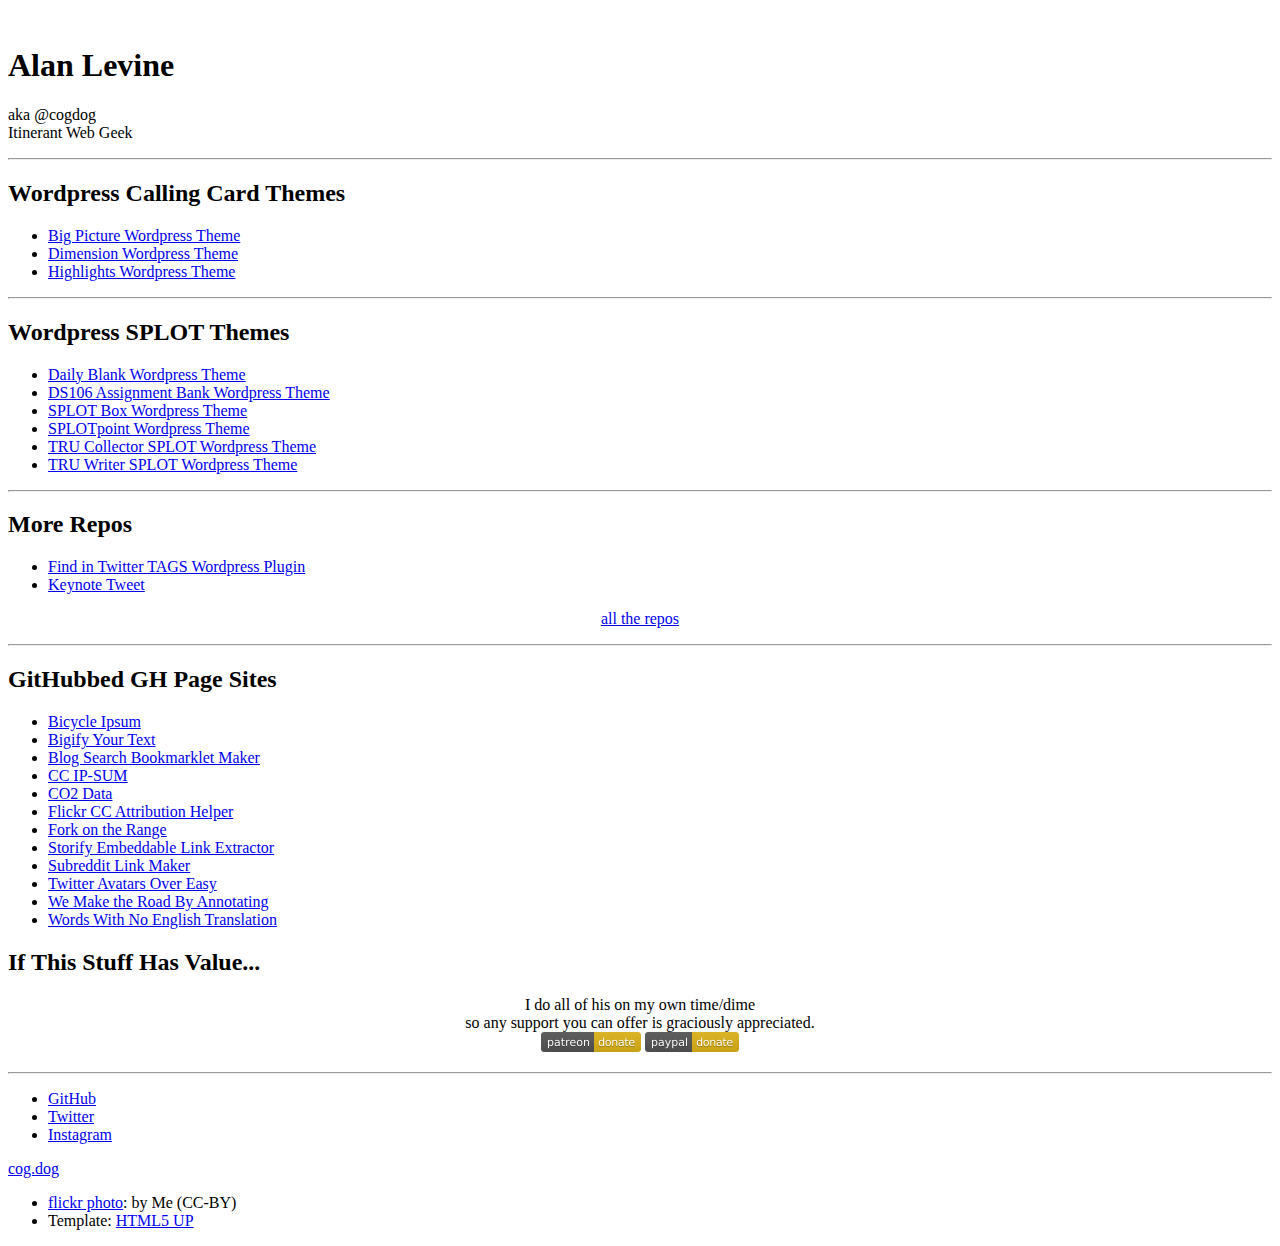
==== index.html @ 41f5980c "New Sections" ====
<!DOCTYPE HTML>
<!--
	Identity by HTML5 UP
	html5up.net | @ajlkn
	Free for personal and commercial use under the CCA 3.0 license (html5up.net/license)
-->
<html>
	<head>
		<title>Alan Levine @aka cogdog</title>
		<meta charset="utf-8" />
		<meta name="viewport" content="width=device-width, initial-scale=1" />
		<!--[if lte IE 8]><script src="assets/js/html5shiv.js"></script><![endif]-->
		<link rel="stylesheet" href="assets/css/main.css" />
		<!--[if lte IE 9]><link rel="stylesheet" href="assets/css/ie9.css" /><![endif]-->
		<!--[if lte IE 8]><link rel="stylesheet" href="assets/css/ie8.css" /><![endif]-->
		<noscript><link rel="stylesheet" href="assets/css/noscript.css" /></noscript>
	</head>
	<body class="is-loading">

		<!-- Wrapper -->
			<div id="wrapper">

				<!-- Main -->
					<section id="main">
						<header>
							<span class="avatar"><img src="images/avatar.jpg" alt="" /></span>
							<h1>Alan Levine</h1>
							<p>aka @cogdog<br />Itinerant Web Geek</p>
						</header>
						
						<article>
						<hr />
						<h2 id="wpcards">Wordpress Calling Card Themes</h2>
						
						<ul style="text-align:left">
							<li><a href="https://github.com/cogdog/wp-bigpicture">Big Picture Wordpress Theme</a></li>						
							<li><a href="https://github.com/cogdog/wp-dimension">Dimension Wordpress Theme</a></li>
							
							<li><a href="https://github.com/cogdog/wp-highlights">Highlights Wordpress Theme</a></li>
						</ul>
						
						<hr />					
							<h2 id="splots">Wordpress SPLOT Themes</h2>
						<ul style="text-align:left">
						

							<li><a href="https://github.com/cogdog/dailyblank">Daily Blank Wordpress Theme</a></li>
							<li><a href="https://github.com/cogdog/ds106bank">DS106 Assignment Bank Wordpress Theme</a></li>
		
							<li><a href="https://github.com/cogdog/splotbox">SPLOT Box Wordpress Theme</a></li>		
							<li><a href="https://github.com/cogdog/splotpoint">SPLOTpoint Wordpress Theme</a></li>
							<li><a href="https://github.com/cogdog/tru-collector">TRU Collector SPLOT Wordpress Theme</a></li>
							<li><a href="https://github.com/cogdog/truwriter">TRU Writer SPLOT Wordpress Theme</a></li>
							</ul>
												
						<hr />					
						
						
						
						<h2>More Repos</h2>
						<ul style="text-align:left">
						
							
							<li><a href="https://github.com/cogdog/find-in-tags">Find in Twitter TAGS Wordpress Plugin</a></li>		
							
							<li><a href="https://github.com/cogdog/Keynote-Tweet">Keynote Tweet</a></li>
							</ul>
						
						<p style="text-align:center"><a href="https://github.com/cogdog?tab=repositories">all the repos</a></p>
						
						<hr />
						
						<h2>GitHubbed GH Page Sites</h2>
						<ul style="text-align:left">
							<li><a href="https://cogdog.github.io/bicycle-ipsum/">Bicycle Ipsum</a></li>
							<li><a href="https://cogdog.github.io/bigify">Bigify Your Text</a></li>
							<li><a href="http://cogdog.github.io/blog-search-maker">Blog Search Bookmarklet Maker</a></li>
					<li><a href="http://cogdog.github.io/cc-ipsum">CC IP-SUM</a></li>			
							<li><a href="https://cogdog.github.io/co2/">CO2 Data</a></li>
							<li><a href="http://cogdog.github.io/flickr-cc-helper">Flickr CC Attribution Helper</a></li>
							<li><a href="https://cogdog.github.io/fork-on-the-range/">Fork on the Range</a></li>
							<li><a href="https://cogdog.github.io/storify-extractor/">Storify Embeddable Link Extractor</a></li>
							<li><a href="https://cogdog.github.io/subreddit-link-maker/">Subreddit Link Maker</a></li>
							<li><a href="https://cogdog.github.io/overeasy/">Twitter Avatars Over Easy</a></li>
							
							<li><a href="http://cogdog.github.io/horton-freire">We Make the Road By Annotating</a></li>
							<li><a href="https://cogdog.github.io/nowords/">Words With No English Translation</a></li>
						</ul>
						
						
							<h2>If This Stuff Has Value...</h2>
							
							<p style="text-align:center">I do all of his on my own time/dime<br />so any support you can offer is graciously appreciated.<br /><a href="https://patreon.com/cogdog"><img width="100" height="20" alt="badge-patreon" src="images/badge-patreon.png"></a> <a href="https://paypal.me/cogdog"><img width="94" height="20" alt="badge-paypal" src="images/badge-paypal.png"></a></p>
						
						<hr />
					
						
						</article>
						
						<footer>
							<ul class="icons">
								<li><a href="http://github.com/cogdog" class="fa-github">GitHub</a></li>
								<li><a href="http://twitter.com/cogdog" class="fa-twitter">Twitter</a></li>
								<li><a href="http://flickr.com/photos/cogdog" class="fa-flickr">Instagram</a></li>
								
							</ul>
							
							<p><a href="http://cog.dog/" target="_blank">cog.dog</a></p>
						</footer>
					</section>

				<!-- Footer -->
					<footer id="footer">
						<ul class="copyright">
							<li><a href="https://flickr.com/photos/cogdog/11348224355" target="_blank">flickr photo</a>: by Me (CC-BY) </li><li>Template: <a href="http://html5up.net">HTML5 UP</a></li>
						</ul>
					</footer>

			</div>

		<!-- Scripts -->
			<!--[if lte IE 8]><script src="assets/js/respond.min.js"></script><![endif]-->
			<script>
				if ('addEventListener' in window) {
					window.addEventListener('load', function() { document.body.className = document.body.className.replace(/\bis-loading\b/, ''); });
					document.body.className += (navigator.userAgent.match(/(MSIE|rv:11\.0)/) ? ' is-ie' : '');
				}
			</script>

	</body>
</html>
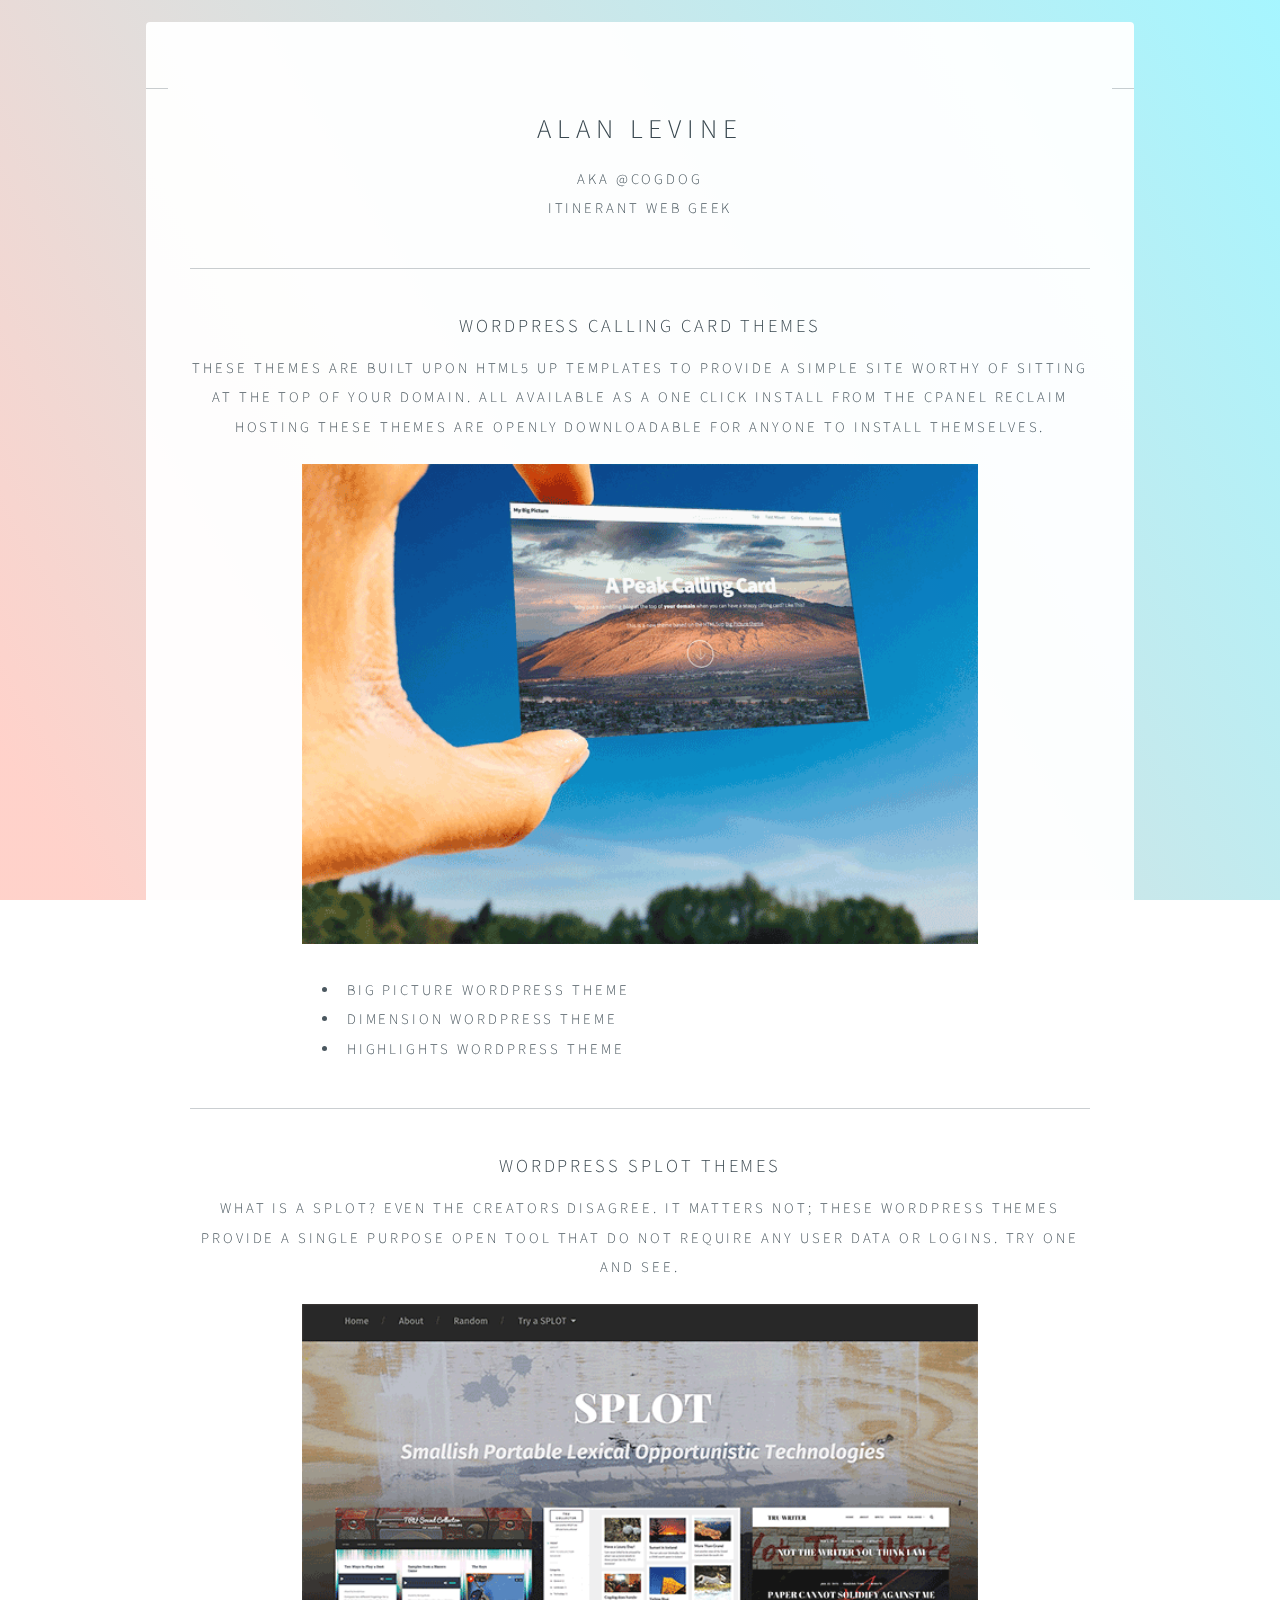
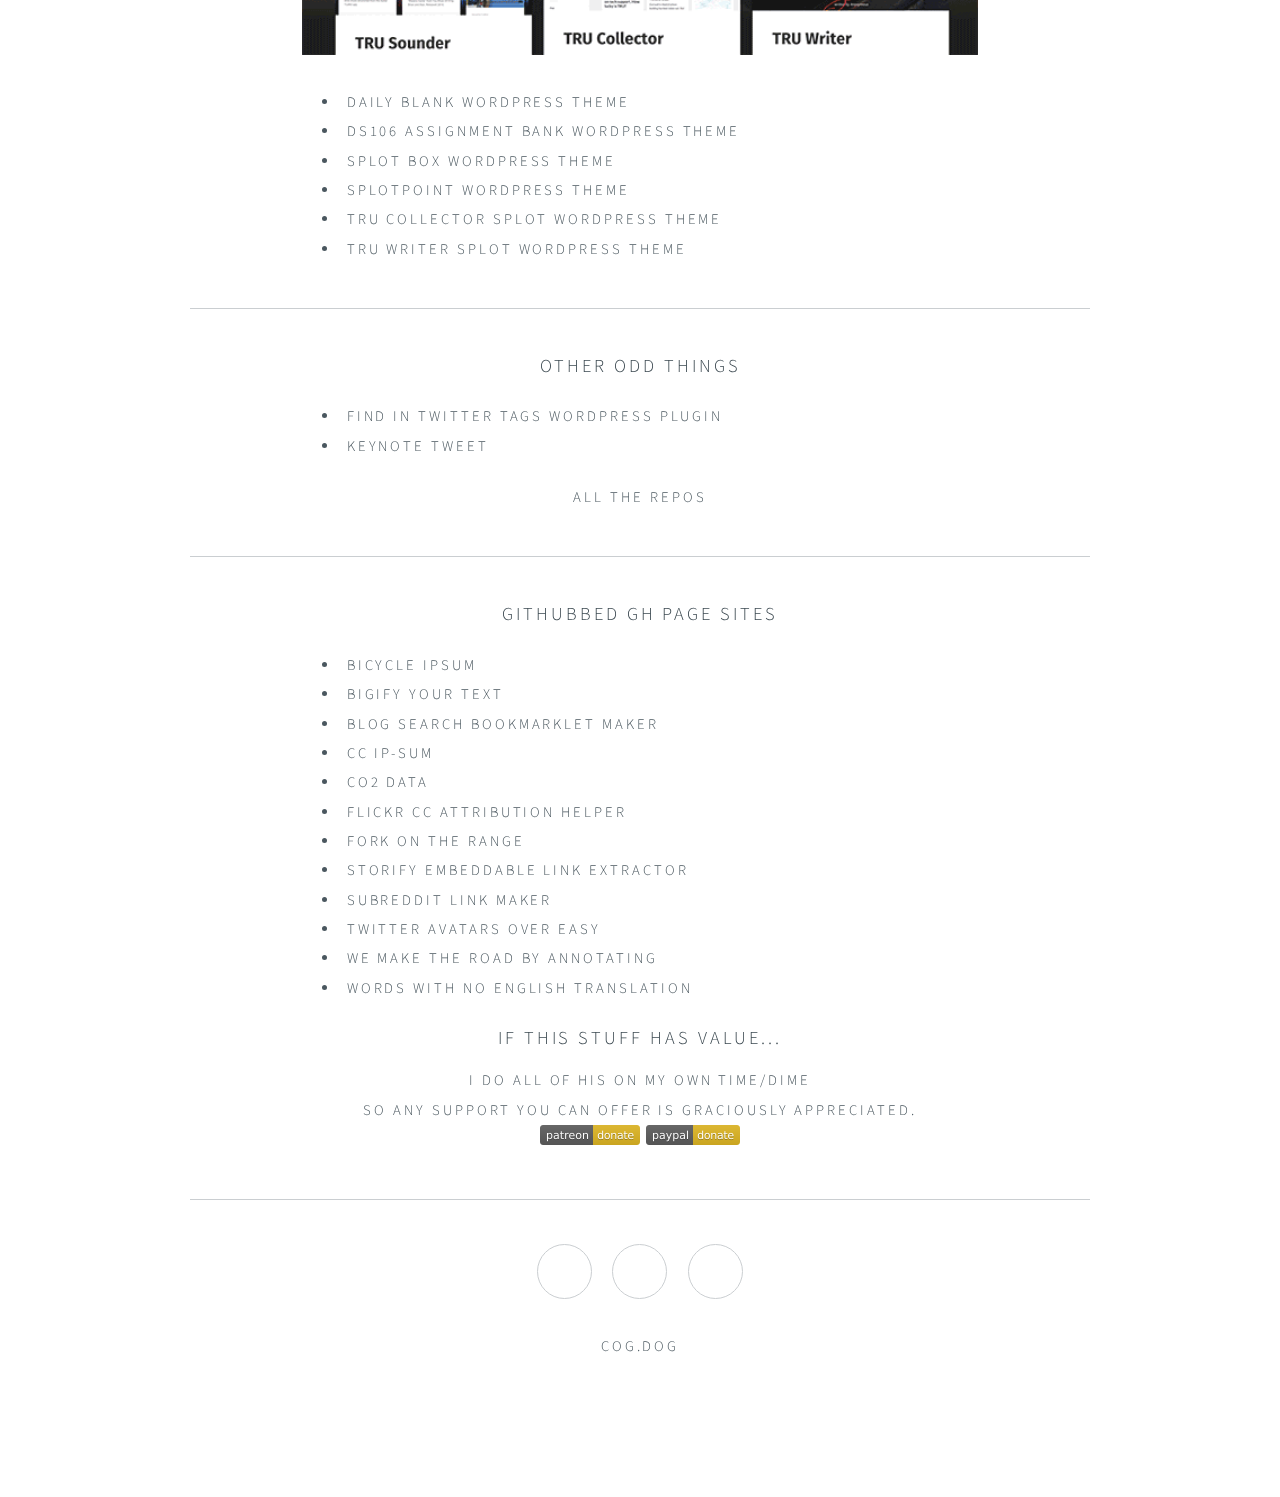
==== commit f64802ec: "With Groovy GIFs" ====
--- a/index.html
+++ b/index.html
@@ -31,8 +31,10 @@
 						<article>
 						<hr />
 						<h2 id="wpcards">Wordpress Calling Card Themes</h2>
+						<p>These themes are built upon HTML5 UP templates to provide a simple site worthy of sitting at the top of your domain. All available as a one click install from the cpanel <a href="http://reclaimhosting.com/">Reclaim Hosting</a> these themes are openly downloadable for anyone to install themselves.</p>
+						<img width="75%" alt="calling-cards" src="images/calling-cards.gif">
 						
-						<ul style="text-align:left">
+						<ul style="text-align:left; margin:1.5em 15%">
 							<li><a href="https://github.com/cogdog/wp-bigpicture">Big Picture Wordpress Theme</a></li>						
 							<li><a href="https://github.com/cogdog/wp-dimension">Dimension Wordpress Theme</a></li>
 							
@@ -41,7 +43,10 @@
 						
 						<hr />					
 							<h2 id="splots">Wordpress SPLOT Themes</h2>
-						<ul style="text-align:left">
+							<p>What is a SPLOT? <a href="http://cogdogblog.com/2017/12/splot-origin-story/">Even the creators disagree</a>.  It matters not; these WordPress themes provide a single purpose open tool that do not require any user data or logins. Try one and see.</p>
+							
+							<img width="75%" alt="splot-acronym" src="images/splot-acronym.gif">
+						<ul style="text-align:left; margin:1.5em 15%">
 						
 
 							<li><a href="https://github.com/cogdog/dailyblank">Daily Blank Wordpress Theme</a></li>
@@ -57,8 +62,8 @@
 						
 						
 						
-						<h2>More Repos</h2>
-						<ul style="text-align:left">
+						<h2>Other Odd Things</h2>
+						<ul style="text-align:left; margin:1.5em 15%">
 						
 							
 							<li><a href="https://github.com/cogdog/find-in-tags">Find in Twitter TAGS Wordpress Plugin</a></li>		
@@ -71,7 +76,7 @@
 						<hr />
 						
 						<h2>GitHubbed GH Page Sites</h2>
-						<ul style="text-align:left">
+						<ul style="text-align:left; margin:1.5em 15%">
 							<li><a href="https://cogdog.github.io/bicycle-ipsum/">Bicycle Ipsum</a></li>
 							<li><a href="https://cogdog.github.io/bigify">Bigify Your Text</a></li>
 							<li><a href="http://cogdog.github.io/blog-search-maker">Blog Search Bookmarklet Maker</a></li>
--- a/assets/css/main.css
+++ b/assets/css/main.css
@@ -0,0 +1,857 @@
+@charset "UTF-8";
+@import url(font-awesome.min.css);
+@import url("https://fonts.googleapis.com/css?family=Source+Sans+Pro:300");
+
+/*
+	Identity by HTML5 UP
+	html5up.net | @ajlkn
+	Free for personal and commercial use under the CCA 3.0 license (html5up.net/license)
+*/
+
+/* Reset */
+
+	html, body, div, span, applet, object, iframe, h1, h2, h3, h4, h5, h6, p, blockquote, pre, a, abbr, acronym, address, big, cite, code, del, dfn, em, img, ins, kbd, q, s, samp, small, strike, strong, sub, sup, tt, var, b, u, i, center, dl, dt, dd, ol, ul, li, fieldset, form, label, legend, table, caption, tbody, tfoot, thead, tr, th, td, article, aside, canvas, details, embed, figure, figcaption, footer, header, hgroup, menu, nav, output, ruby, section, summary, time, mark, audio, video {
+		margin: 0;
+		padding: 0;
+		border: 0;
+		font-size: 100%;
+		font: inherit;
+		vertical-align: baseline;
+	}
+
+	article, aside, details, figcaption, figure, footer, header, hgroup, menu, nav, section {
+		display: block;
+	}
+
+	body {
+		line-height: 1;
+	}
+
+	ol, ul {
+		list-style: none;
+	}
+
+	blockquote, q {
+		quotes: none;
+	}
+
+	blockquote:before, blockquote:after, q:before, q:after {
+		content: '';
+		content: none;
+	}
+
+	table {
+		border-collapse: collapse;
+		border-spacing: 0;
+	}
+
+	body {
+		-webkit-text-size-adjust: none;
+	}
+
+/* Box Model */
+
+	*, *:before, *:after {
+		-moz-box-sizing: border-box;
+		-webkit-box-sizing: border-box;
+		box-sizing: border-box;
+	}
+
+/* Basic */
+
+	@media screen and (max-width: 480px) {
+
+		html, body {
+			min-width: 320px;
+		}
+
+	}
+
+	body.is-loading *, body.is-loading *:before, body.is-loading *:after {
+		-moz-animation: none !important;
+		-webkit-animation: none !important;
+		-ms-animation: none !important;
+		animation: none !important;
+		-moz-transition: none !important;
+		-webkit-transition: none !important;
+		-ms-transition: none !important;
+		transition: none !important;
+	}
+
+	html {
+		height: 100%;
+	}
+
+	body {
+		height: 100%;
+		background-color: #ffffff;
+		background-image: url("images/overlay.png"), -moz-linear-gradient(60deg, rgba(255, 165, 150, 0.5) 5%, rgba(0, 228, 255, 0.35)), url("../../images/bg.jpg");
+		background-image: url("images/overlay.png"), -webkit-linear-gradient(60deg, rgba(255, 165, 150, 0.5) 5%, rgba(0, 228, 255, 0.35)), url("../../images/bg.jpg");
+		background-image: url("images/overlay.png"), -ms-linear-gradient(60deg, rgba(255, 165, 150, 0.5) 5%, rgba(0, 228, 255, 0.35)), url("../../images/bg.jpg");
+		background-image: url("images/overlay.png"), linear-gradient(60deg, rgba(255, 165, 150, 0.5) 5%, rgba(0, 228, 255, 0.35)), url("../../images/bg.jpg");
+		background-repeat: repeat,			no-repeat,			no-repeat;
+		background-size: 100px 100px, cover,				cover;
+		background-position: top left,		center center,		bottom center;
+		background-attachment: fixed,			fixed,				fixed;
+	}
+
+		body:after {
+			content: '';
+			display: block;
+			position: fixed;
+			top: 0;
+			left: 0;
+			width: 100%;
+			height: inherit;
+			opacity: 0;
+			z-index: 1;
+			background-color: #ffffff;
+			background-image: url("images/overlay.png"), -moz-linear-gradient(60deg, rgba(255, 165, 150, 0.5) 5%, rgba(0, 228, 255, 0.35));
+			background-image: url("images/overlay.png"), -webkit-linear-gradient(60deg, rgba(255, 165, 150, 0.5) 5%, rgba(0, 228, 255, 0.35));
+			background-image: url("images/overlay.png"), -ms-linear-gradient(60deg, rgba(255, 165, 150, 0.5) 5%, rgba(0, 228, 255, 0.35));
+			background-image: url("images/overlay.png"), linear-gradient(60deg, rgba(255, 165, 150, 0.5) 5%, rgba(0, 228, 255, 0.35));
+			background-repeat: repeat,			no-repeat;
+			background-size: 100px 100px, cover;
+			background-position: top left,		center center;
+			-moz-transition: opacity 1.75s ease-out;
+			-webkit-transition: opacity 1.75s ease-out;
+			-ms-transition: opacity 1.75s ease-out;
+			transition: opacity 1.75s ease-out;
+		}
+
+		body.is-loading:after {
+			opacity: 1;
+		}
+
+/* Type */
+
+	body, input, select, textarea {
+		color: #414f57;
+		font-family: "Source Sans Pro", Helvetica, sans-serif;
+		font-size: 14pt;
+		font-weight: 300;
+		line-height: 2;
+		letter-spacing: 0.2em;
+		text-transform: uppercase;
+	}
+
+		@media screen and (max-width: 1680px) {
+
+			body, input, select, textarea {
+				font-size: 11pt;
+			}
+
+		}
+
+		@media screen and (max-width: 480px) {
+
+			body, input, select, textarea {
+				font-size: 10pt;
+				line-height: 1.75;
+			}
+
+		}
+
+	a {
+		-moz-transition: color 0.2s ease, border-color 0.2s ease;
+		-webkit-transition: color 0.2s ease, border-color 0.2s ease;
+		-ms-transition: color 0.2s ease, border-color 0.2s ease;
+		transition: color 0.2s ease, border-color 0.2s ease;
+		color: inherit;
+		text-decoration: none;
+	}
+
+		a:before {
+			-moz-transition: color 0.2s ease, text-shadow 0.2s ease;
+			-webkit-transition: color 0.2s ease, text-shadow 0.2s ease;
+			-ms-transition: color 0.2s ease, text-shadow 0.2s ease;
+			transition: color 0.2s ease, text-shadow 0.2s ease;
+		}
+
+		a:hover {
+			color: #ff7496;
+		}
+
+	strong, b {
+		color: #313f47;
+	}
+
+	em, i {
+		font-style: italic;
+	}
+
+	p {
+		margin: 0 0 1.5em 0;
+	}
+
+	h1, h2, h3, h4, h5, h6 {
+		color: #313f47;
+		line-height: 1.5;
+		margin: 0 0 0.75em 0;
+	}
+
+		h1 a, h2 a, h3 a, h4 a, h5 a, h6 a {
+			color: inherit;
+			text-decoration: none;
+		}
+
+	h1 {
+		font-size: 1.85em;
+		letter-spacing: 0.22em;
+		margin: 0 0 0.525em 0;
+	}
+
+	h2 {
+		font-size: 1.25em;
+	}
+
+	h3 {
+		font-size: 1em;
+	}
+
+	h4 {
+		font-size: 1em;
+	}
+
+	h5 {
+		font-size: 1em;
+	}
+
+	h6 {
+		font-size: 1em;
+	}
+
+	@media screen and (max-width: 480px) {
+
+		h1 {
+			font-size: 1.65em;
+		}
+
+	}
+
+	sub {
+		font-size: 0.8em;
+		position: relative;
+		top: 0.5em;
+	}
+
+	sup {
+		font-size: 0.8em;
+		position: relative;
+		top: -0.5em;
+	}
+
+	hr {
+		border: 0;
+		border-bottom: solid 1px #c8cccf;
+		margin: 3em 0;
+	}
+
+/* Form */
+
+	form {
+		margin: 0 0 1.5em 0;
+	}
+
+		form > .field {
+			margin: 0 0 1.5em 0;
+		}
+
+			form > .field > :last-child {
+				margin-bottom: 0;
+			}
+
+	label {
+		color: #313f47;
+		display: block;
+		font-size: 0.9em;
+		margin: 0 0 0.75em 0;
+	}
+
+	input[type="text"],
+	input[type="password"],
+	input[type="email"],
+	input[type="tel"],
+	select,
+	textarea {
+		-moz-appearance: none;
+		-webkit-appearance: none;
+		-ms-appearance: none;
+		appearance: none;
+		border-radius: 4px;
+		border: solid 1px #c8cccf;
+		color: inherit;
+		display: block;
+		outline: 0;
+		padding: 0 1em;
+		text-decoration: none;
+		width: 100%;
+	}
+
+		input[type="text"]:invalid,
+		input[type="password"]:invalid,
+		input[type="email"]:invalid,
+		input[type="tel"]:invalid,
+		select:invalid,
+		textarea:invalid {
+			box-shadow: none;
+		}
+
+		input[type="text"]:focus,
+		input[type="password"]:focus,
+		input[type="email"]:focus,
+		input[type="tel"]:focus,
+		select:focus,
+		textarea:focus {
+			border-color: #ff7496;
+		}
+
+	.select-wrapper {
+		text-decoration: none;
+		display: block;
+		position: relative;
+	}
+
+		.select-wrapper:before {
+			content: "";
+			-moz-osx-font-smoothing: grayscale;
+			-webkit-font-smoothing: antialiased;
+			font-family: FontAwesome;
+			font-style: normal;
+			font-weight: normal;
+			text-transform: none !important;
+		}
+
+		.select-wrapper:before {
+			color: #c8cccf;
+			display: block;
+			height: 2.75em;
+			line-height: 2.75em;
+			pointer-events: none;
+			position: absolute;
+			right: 0;
+			text-align: center;
+			top: 0;
+			width: 2.75em;
+		}
+
+		.select-wrapper select::-ms-expand {
+			display: none;
+		}
+
+	input[type="text"],
+	input[type="password"],
+	input[type="email"],
+	select {
+		height: 2.75em;
+	}
+
+	textarea {
+		padding: 0.75em 1em;
+	}
+
+	input[type="checkbox"],
+	input[type="radio"] {
+		-moz-appearance: none;
+		-webkit-appearance: none;
+		-ms-appearance: none;
+		appearance: none;
+		display: block;
+		float: left;
+		margin-right: -2em;
+		opacity: 0;
+		width: 1em;
+		z-index: -1;
+	}
+
+		input[type="checkbox"] + label,
+		input[type="radio"] + label {
+			text-decoration: none;
+			color: #414f57;
+			cursor: pointer;
+			display: inline-block;
+			font-size: 1em;
+			font-weight: 300;
+			padding-left: 2.4em;
+			padding-right: 0.75em;
+			position: relative;
+		}
+
+			input[type="checkbox"] + label:before,
+			input[type="radio"] + label:before {
+				-moz-osx-font-smoothing: grayscale;
+				-webkit-font-smoothing: antialiased;
+				font-family: FontAwesome;
+				font-style: normal;
+				font-weight: normal;
+				text-transform: none !important;
+			}
+
+			input[type="checkbox"] + label:before,
+			input[type="radio"] + label:before {
+				border-radius: 4px;
+				border: solid 1px #c8cccf;
+				content: '';
+				display: inline-block;
+				height: 1.65em;
+				left: 0;
+				line-height: 1.58125em;
+				position: absolute;
+				text-align: center;
+				top: 0.15em;
+				width: 1.65em;
+			}
+
+		input[type="checkbox"]:checked + label:before,
+		input[type="radio"]:checked + label:before {
+			color: #ff7496;
+			content: '\f00c';
+		}
+
+		input[type="checkbox"]:focus + label:before,
+		input[type="radio"]:focus + label:before {
+			border-color: #ff7496;
+		}
+
+	input[type="checkbox"] + label:before {
+		border-radius: 4px;
+	}
+
+	input[type="radio"] + label:before {
+		border-radius: 100%;
+	}
+
+	::-webkit-input-placeholder {
+		color: #616f77 !important;
+		opacity: 1.0;
+	}
+
+	:-moz-placeholder {
+		color: #616f77 !important;
+		opacity: 1.0;
+	}
+
+	::-moz-placeholder {
+		color: #616f77 !important;
+		opacity: 1.0;
+	}
+
+	:-ms-input-placeholder {
+		color: #616f77 !important;
+		opacity: 1.0;
+	}
+
+	.formerize-placeholder {
+		color: #616f77 !important;
+		opacity: 1.0;
+	}
+
+/* Icon */
+
+	.icon {
+		text-decoration: none;
+		position: relative;
+		border-bottom: none;
+	}
+
+		.icon:before {
+			-moz-osx-font-smoothing: grayscale;
+			-webkit-font-smoothing: antialiased;
+			font-family: FontAwesome;
+			font-style: normal;
+			font-weight: normal;
+			text-transform: none !important;
+		}
+
+		.icon > .label {
+			display: none;
+		}
+
+/* List */
+
+	ol {
+		list-style: decimal;
+		margin: 0 0 1.5em 0;
+		padding-left: 1.25em;
+	}
+
+		ol li {
+			padding-left: 0.25em;
+		}
+
+	ul {
+		list-style: disc;
+		margin: 0 0 1.5em 0;
+		padding-left: 1em;
+	}
+
+		ul li {
+			padding-left: 0.5em;
+		}
+
+		ul.alt {
+			list-style: none;
+			padding-left: 0;
+		}
+
+			ul.alt li {
+				border-top: solid 1px #c8cccf;
+				padding: 0.5em 0;
+			}
+
+				ul.alt li:first-child {
+					border-top: 0;
+					padding-top: 0;
+				}
+
+		ul.icons {
+			cursor: default;
+			list-style: none;
+			padding-left: 0;
+			margin-top: -0.675em;
+		}
+
+			ul.icons li {
+				display: inline-block;
+				padding: 0.675em 0.5em;
+			}
+
+				ul.icons li a {
+					text-decoration: none;
+					position: relative;
+					display: block;
+					width: 3.75em;
+					height: 3.75em;
+					border-radius: 100%;
+					border: solid 1px #c8cccf;
+					line-height: 3.75em;
+					overflow: hidden;
+					text-align: center;
+					text-indent: 3.75em;
+					white-space: nowrap;
+				}
+
+					ul.icons li a:before {
+						-moz-osx-font-smoothing: grayscale;
+						-webkit-font-smoothing: antialiased;
+						font-family: FontAwesome;
+						font-style: normal;
+						font-weight: normal;
+						text-transform: none !important;
+					}
+
+					ul.icons li a:before {
+						color: #ffffff;
+						text-shadow: 1.25px 0px 0px #c8cccf, -1.25px 0px 0px #c8cccf, 0px 1.25px 0px #c8cccf, 0px -1.25px 0px #c8cccf;
+					}
+
+					ul.icons li a:hover:before {
+						text-shadow: 1.25px 0px 0px #ff7496, -1.25px 0px 0px #ff7496, 0px 1.25px 0px #ff7496, 0px -1.25px 0px #ff7496;
+					}
+
+					ul.icons li a:before {
+						position: absolute;
+						top: 0;
+						left: 0;
+						width: inherit;
+						height: inherit;
+						font-size: 1.85rem;
+						line-height: inherit;
+						text-align: center;
+						text-indent: 0;
+					}
+
+					ul.icons li a:hover {
+						border-color: #ff7496;
+					}
+
+			@media screen and (max-width: 480px) {
+
+				ul.icons li a:before {
+					font-size: 1.5rem;
+				}
+
+			}
+
+		ul.actions {
+			cursor: default;
+			list-style: none;
+			padding-left: 0;
+		}
+
+			ul.actions li {
+				display: inline-block;
+				padding: 0 0.75em 0 0;
+				vertical-align: middle;
+			}
+
+				ul.actions li:last-child {
+					padding-right: 0;
+				}
+
+	dl {
+		margin: 0 0 1.5em 0;
+	}
+
+		dl dt {
+			display: block;
+			margin: 0 0 0.75em 0;
+		}
+
+		dl dd {
+			margin-left: 1.5em;
+		}
+
+/* Button */
+
+	input[type="submit"],
+	input[type="reset"],
+	input[type="button"],
+	button,
+	.button {
+		-moz-appearance: none;
+		-webkit-appearance: none;
+		-ms-appearance: none;
+		appearance: none;
+		-moz-transition: background-color 0.2s ease-in-out, border-color 0.2s ease-in-out, color 0.2s ease-in-out;
+		-webkit-transition: background-color 0.2s ease-in-out, border-color 0.2s ease-in-out, color 0.2s ease-in-out;
+		-ms-transition: background-color 0.2s ease-in-out, border-color 0.2s ease-in-out, color 0.2s ease-in-out;
+		transition: background-color 0.2s ease-in-out, border-color 0.2s ease-in-out, color 0.2s ease-in-out;
+		display: inline-block;
+		height: 2.75em;
+		line-height: 2.75em;
+		padding: 0 1.5em;
+		background-color: transparent;
+		border-radius: 4px;
+		border: solid 1px #c8cccf;
+		color: #414f57 !important;
+		cursor: pointer;
+		text-align: center;
+		text-decoration: none;
+		white-space: nowrap;
+	}
+
+		input[type="submit"]:hover,
+		input[type="reset"]:hover,
+		input[type="button"]:hover,
+		button:hover,
+		.button:hover {
+			border-color: #ff7496;
+			color: #ff7496 !important;
+		}
+
+		input[type="submit"].icon,
+		input[type="reset"].icon,
+		input[type="button"].icon,
+		button.icon,
+		.button.icon {
+			padding-left: 1.35em;
+		}
+
+			input[type="submit"].icon:before,
+			input[type="reset"].icon:before,
+			input[type="button"].icon:before,
+			button.icon:before,
+			.button.icon:before {
+				margin-right: 0.5em;
+			}
+
+		input[type="submit"].fit,
+		input[type="reset"].fit,
+		input[type="button"].fit,
+		button.fit,
+		.button.fit {
+			display: block;
+			width: 100%;
+			margin: 0 0 0.75em 0;
+		}
+
+		input[type="submit"].small,
+		input[type="reset"].small,
+		input[type="button"].small,
+		button.small,
+		.button.small {
+			font-size: 0.8em;
+		}
+
+		input[type="submit"].big,
+		input[type="reset"].big,
+		input[type="button"].big,
+		button.big,
+		.button.big {
+			font-size: 1.35em;
+		}
+
+		input[type="submit"].disabled, input[type="submit"]:disabled,
+		input[type="reset"].disabled,
+		input[type="reset"]:disabled,
+		input[type="button"].disabled,
+		input[type="button"]:disabled,
+		button.disabled,
+		button:disabled,
+		.button.disabled,
+		.button:disabled {
+			-moz-pointer-events: none;
+			-webkit-pointer-events: none;
+			-ms-pointer-events: none;
+			pointer-events: none;
+			opacity: 0.5;
+		}
+
+/* Main */
+
+	#main {
+		position: relative;
+		width: 80%;
+		max-width: 900px
+		min-width: 27em;
+		padding: 4.5em 3em 3em 3em ;
+		background: #ffffff;
+		border-radius: 4px;
+		cursor: default;
+		opacity: 0.95;
+		text-align: center;
+		-moz-transform-origin: 50% 50%;
+		-webkit-transform-origin: 50% 50%;
+		-ms-transform-origin: 50% 50%;
+		transform-origin: 50% 50%;
+		-moz-transform: rotateX(0deg);
+		-webkit-transform: rotateX(0deg);
+		-ms-transform: rotateX(0deg);
+		transform: rotateX(0deg);
+		-moz-transition: opacity 1s ease, -moz-transform 1s ease;
+		-webkit-transition: opacity 1s ease, -webkit-transform 1s ease;
+		-ms-transition: opacity 1s ease, -ms-transform 1s ease;
+		transition: opacity 1s ease, transform 1s ease;
+	}
+
+		#main .avatar {
+			position: relative;
+			display: block;
+			margin-bottom: 1.5em;
+		}
+
+			#main .avatar img {
+				display: block;
+				margin: 0 auto;
+				border-radius: 100%;
+				box-shadow: 0 0 0 1.5em #ffffff;
+			}
+
+			#main .avatar:before {
+				content: '';
+				display: block;
+				position: absolute;
+				top: 50%;
+				left: -3em;
+				width: calc(100% + 6em);
+				height: 1px;
+				z-index: -1;
+				background: #c8cccf;
+			}
+
+		@media screen and (max-width: 480px) {
+
+			#main {
+				min-width: 0;
+				width: 100%;
+				padding: 4em 2em 2.5em 2em ;
+			}
+
+				#main .avatar:before {
+					left: -2em;
+					width: calc(100% + 4em);
+				}
+
+		}
+
+		body.is-loading #main {
+			opacity: 0;
+			-moz-transform: rotateX(15deg);
+			-webkit-transform: rotateX(15deg);
+			-ms-transform: rotateX(15deg);
+			transform: rotateX(15deg);
+		}
+
+/* Footer */
+
+	#footer {
+		-moz-align-self: -moz-flex-end;
+		-webkit-align-self: -webkit-flex-end;
+		-ms-align-self: -ms-flex-end;
+		align-self: flex-end;
+		width: 100%;
+		padding: 1.5em 0 0 0;
+		color: rgba(255, 255, 255, 0.75);
+		cursor: default;
+		text-align: center;
+	}
+
+		#footer .copyright {
+			margin: 0;
+			padding: 0;
+			font-size: 0.9em;
+			list-style: none;
+		}
+
+			#footer .copyright li {
+				display: inline-block;
+				margin: 0 0 0 0.45em;
+				padding: 0 0 0 0.85em;
+				border-left: solid 1px rgba(255, 255, 255, 0.5);
+				line-height: 1;
+			}
+
+				#footer .copyright li:first-child {
+					border-left: 0;
+				}
+
+/* Wrapper */
+
+	#wrapper {
+		display: -moz-flex;
+		display: -webkit-flex;
+		display: -ms-flex;
+		display: flex;
+		-moz-align-items: center;
+		-webkit-align-items: center;
+		-ms-align-items: center;
+		align-items: center;
+		-moz-justify-content: space-between;
+		-webkit-justify-content: space-between;
+		-ms-justify-content: space-between;
+		justify-content: space-between;
+		-moz-flex-direction: column;
+		-webkit-flex-direction: column;
+		-ms-flex-direction: column;
+		flex-direction: column;
+		-moz-perspective: 1000px;
+		-webkit-perspective: 1000px;
+		-ms-perspective: 1000px;
+		perspective: 1000px;
+		position: relative;
+		min-height: 100%;
+		padding: 1.5em;
+		z-index: 2;
+	}
+
+		#wrapper > * {
+			z-index: 1;
+		}
+
+		#wrapper:before {
+			content: '';
+			display: block;
+		}
+
+		@media screen and (max-width: 360px) {
+
+			#wrapper {
+				padding: 0.75em;
+			}
+
+		}
+
+		body.is-ie #wrapper {
+			height: 100%;
+		}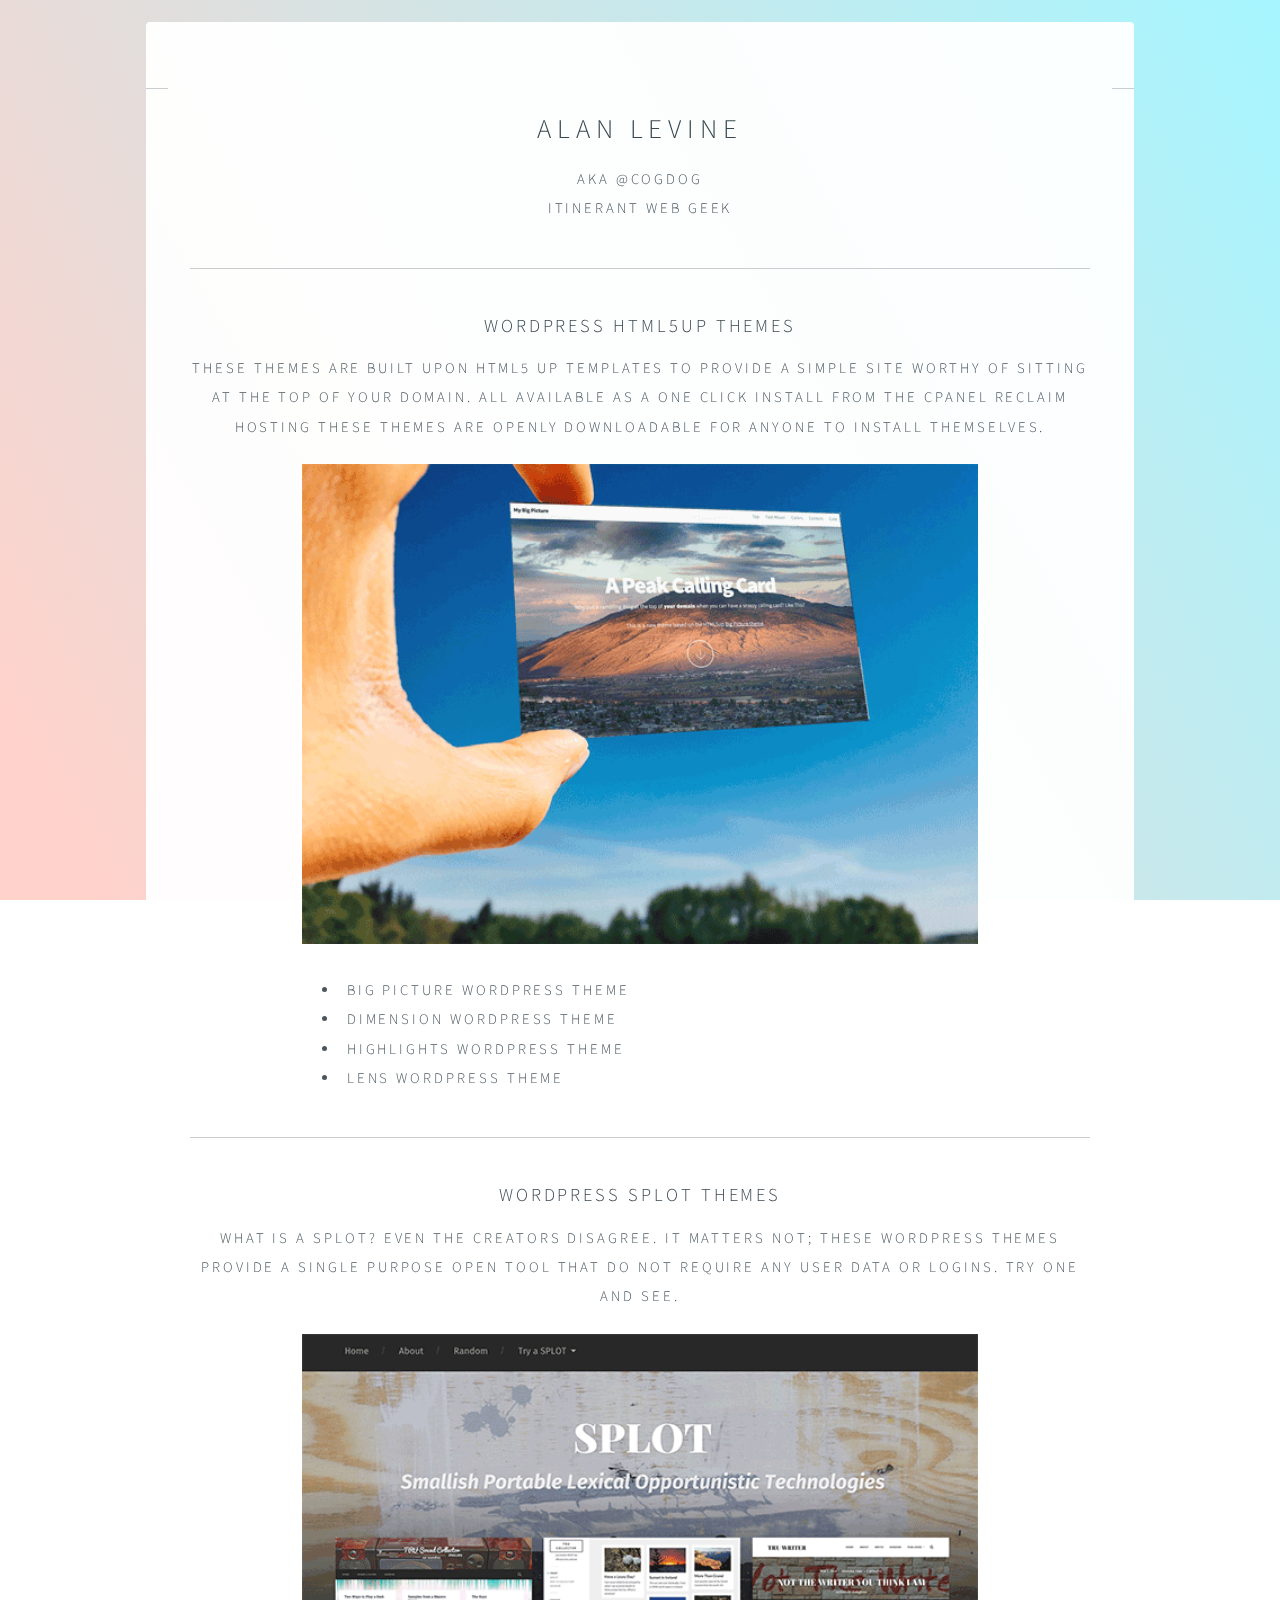
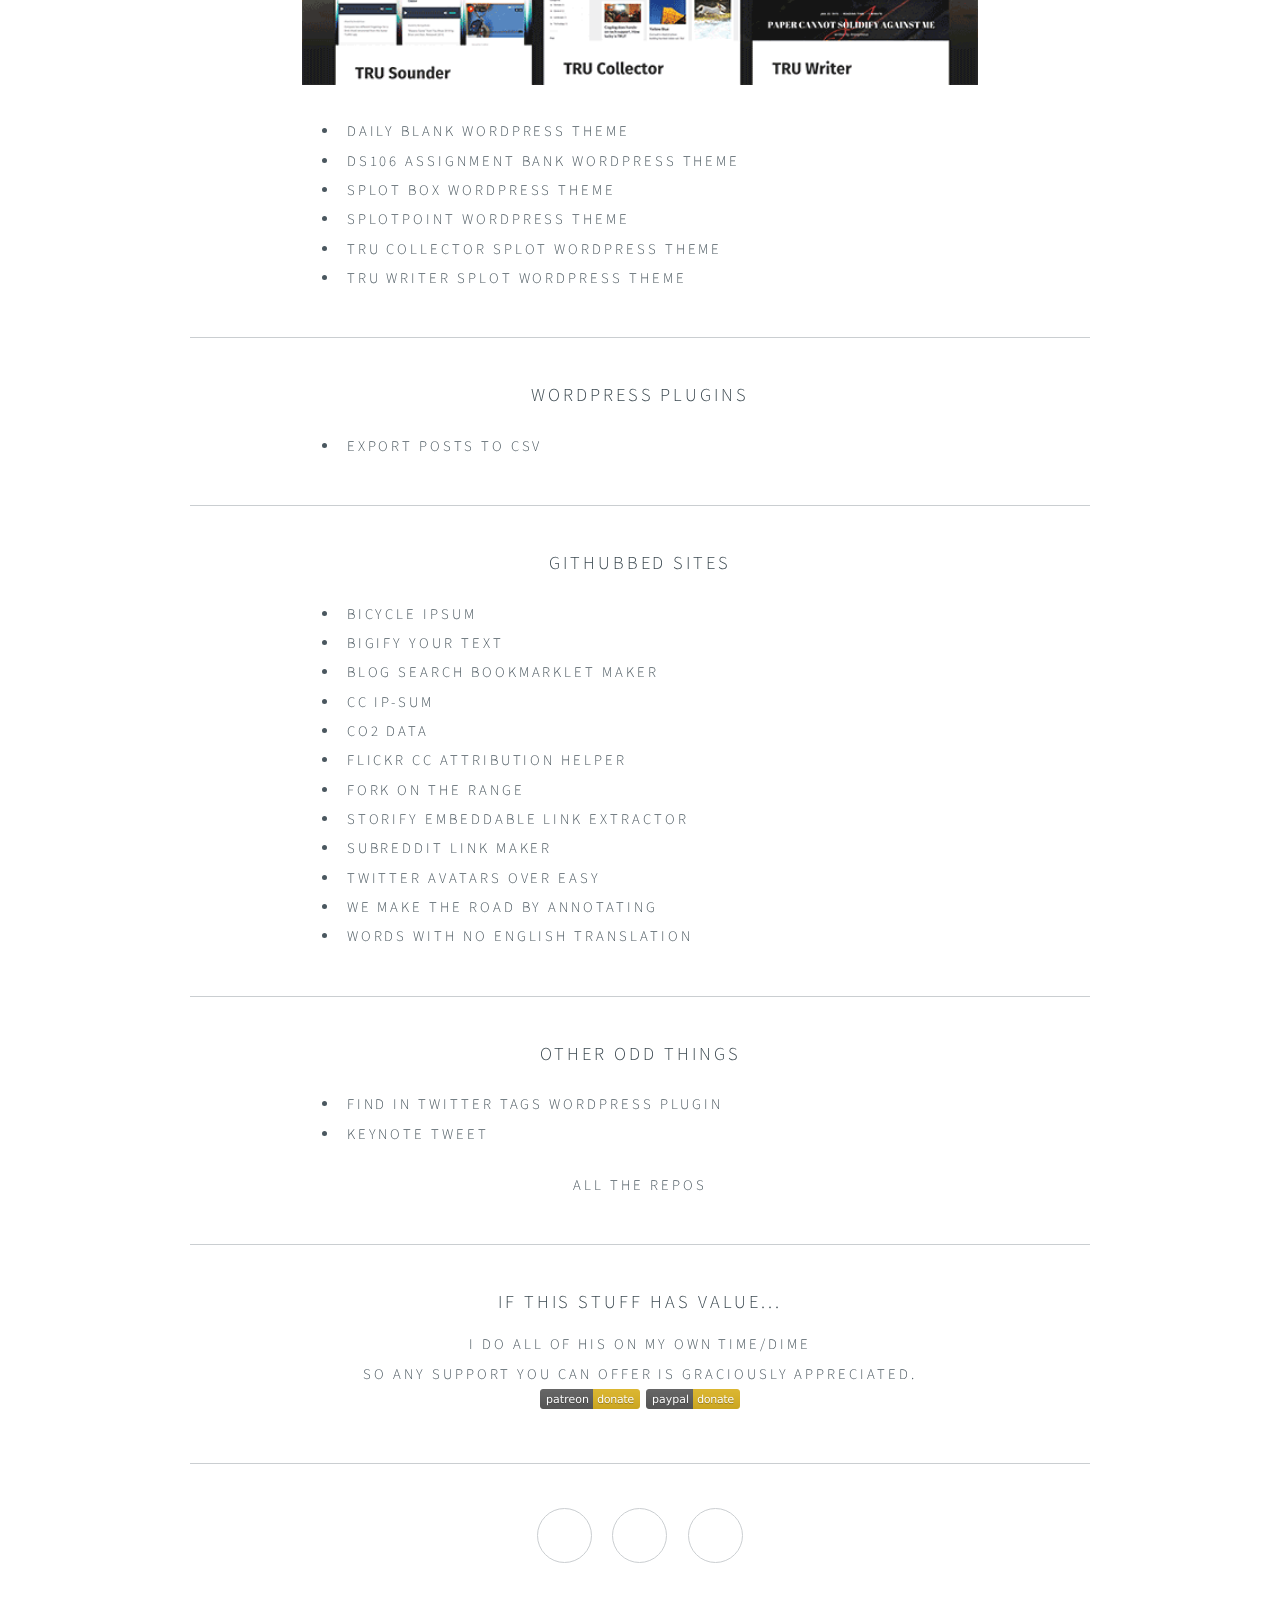
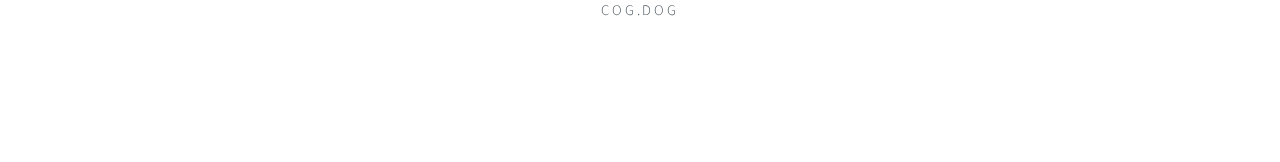
==== commit 78ea2efb: "New links" ====
--- a/index.html
+++ b/index.html
@@ -30,7 +30,7 @@
 						
 						<article>
 						<hr />
-						<h2 id="wpcards">Wordpress Calling Card Themes</h2>
+						<h2 id="wpcards">Wordpress HTML5UP Themes</h2>
 						<p>These themes are built upon HTML5 UP templates to provide a simple site worthy of sitting at the top of your domain. All available as a one click install from the cpanel <a href="http://reclaimhosting.com/">Reclaim Hosting</a> these themes are openly downloadable for anyone to install themselves.</p>
 						<img width="75%" alt="calling-cards" src="images/calling-cards.gif">
 						
@@ -39,6 +39,7 @@
 							<li><a href="https://github.com/cogdog/wp-dimension">Dimension Wordpress Theme</a></li>
 							
 							<li><a href="https://github.com/cogdog/wp-highlights">Highlights Wordpress Theme</a></li>
+							<li><a href="https://github.com/cogdog/wp-lens">Lens Wordpress Theme</a></li>
 						</ul>
 						
 						<hr />					
@@ -51,31 +52,23 @@
 
 							<li><a href="https://github.com/cogdog/dailyblank">Daily Blank Wordpress Theme</a></li>
 							<li><a href="https://github.com/cogdog/ds106bank">DS106 Assignment Bank Wordpress Theme</a></li>
-		
 							<li><a href="https://github.com/cogdog/splotbox">SPLOT Box Wordpress Theme</a></li>		
 							<li><a href="https://github.com/cogdog/splotpoint">SPLOTpoint Wordpress Theme</a></li>
 							<li><a href="https://github.com/cogdog/tru-collector">TRU Collector SPLOT Wordpress Theme</a></li>
 							<li><a href="https://github.com/cogdog/truwriter">TRU Writer SPLOT Wordpress Theme</a></li>
 							</ul>
-												
+
+						<hr />					
+							<h2 id="splots">Wordpress Plugins</h2>
+							<ul style="text-align:left; margin:1.5em 15%">
+								<li><a href="https://github.com/cogdog/wp-posts2csv">Export Posts to CSV</a></li>
+							
+							</ul>
+
+											
 						<hr />					
 						
-						
-						
-						<h2>Other Odd Things</h2>
-						<ul style="text-align:left; margin:1.5em 15%">
-						
-							
-							<li><a href="https://github.com/cogdog/find-in-tags">Find in Twitter TAGS Wordpress Plugin</a></li>		
-							
-							<li><a href="https://github.com/cogdog/Keynote-Tweet">Keynote Tweet</a></li>
-							</ul>
-						
-						<p style="text-align:center"><a href="https://github.com/cogdog?tab=repositories">all the repos</a></p>
-						
-						<hr />
-						
-						<h2>GitHubbed GH Page Sites</h2>
+						<h2>GitHubbed  Sites</h2>
 						<ul style="text-align:left; margin:1.5em 15%">
 							<li><a href="https://cogdog.github.io/bicycle-ipsum/">Bicycle Ipsum</a></li>
 							<li><a href="https://cogdog.github.io/bigify">Bigify Your Text</a></li>
@@ -91,6 +84,22 @@
 							<li><a href="http://cogdog.github.io/horton-freire">We Make the Road By Annotating</a></li>
 							<li><a href="https://cogdog.github.io/nowords/">Words With No English Translation</a></li>
 						</ul>
+						
+						<hr />					
+						
+						<h2>Other Odd Things</h2>
+						<ul style="text-align:left; margin:1.5em 15%">
+						
+							
+							<li><a href="https://github.com/cogdog/find-in-tags">Find in Twitter TAGS Wordpress Plugin</a></li>							
+							<li><a href="https://github.com/cogdog/Keynote-Tweet">Keynote Tweet</a></li>
+							</ul>
+						
+						<p style="text-align:center"><a href="https://github.com/cogdog?tab=repositories">all the repos</a></p>
+						
+						<hr />
+						
+
 						
 						
 							<h2>If This Stuff Has Value...</h2>
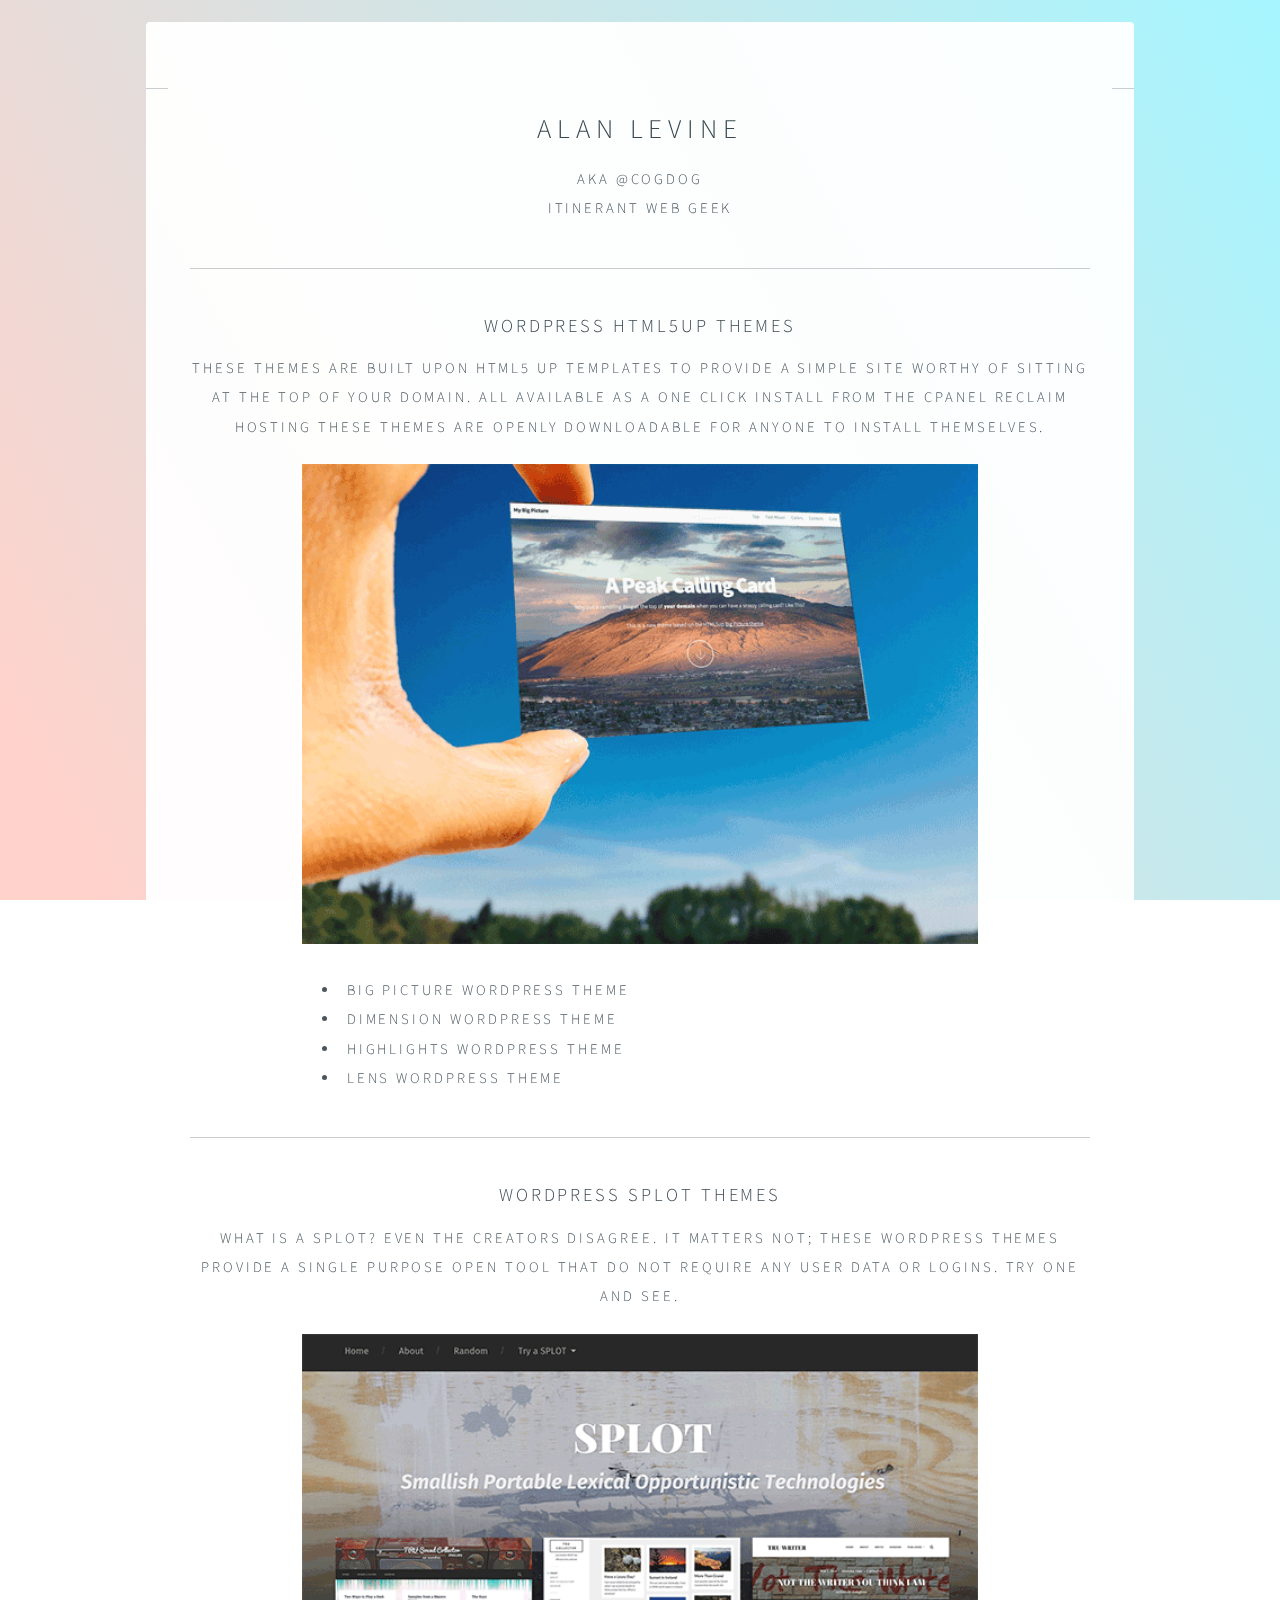
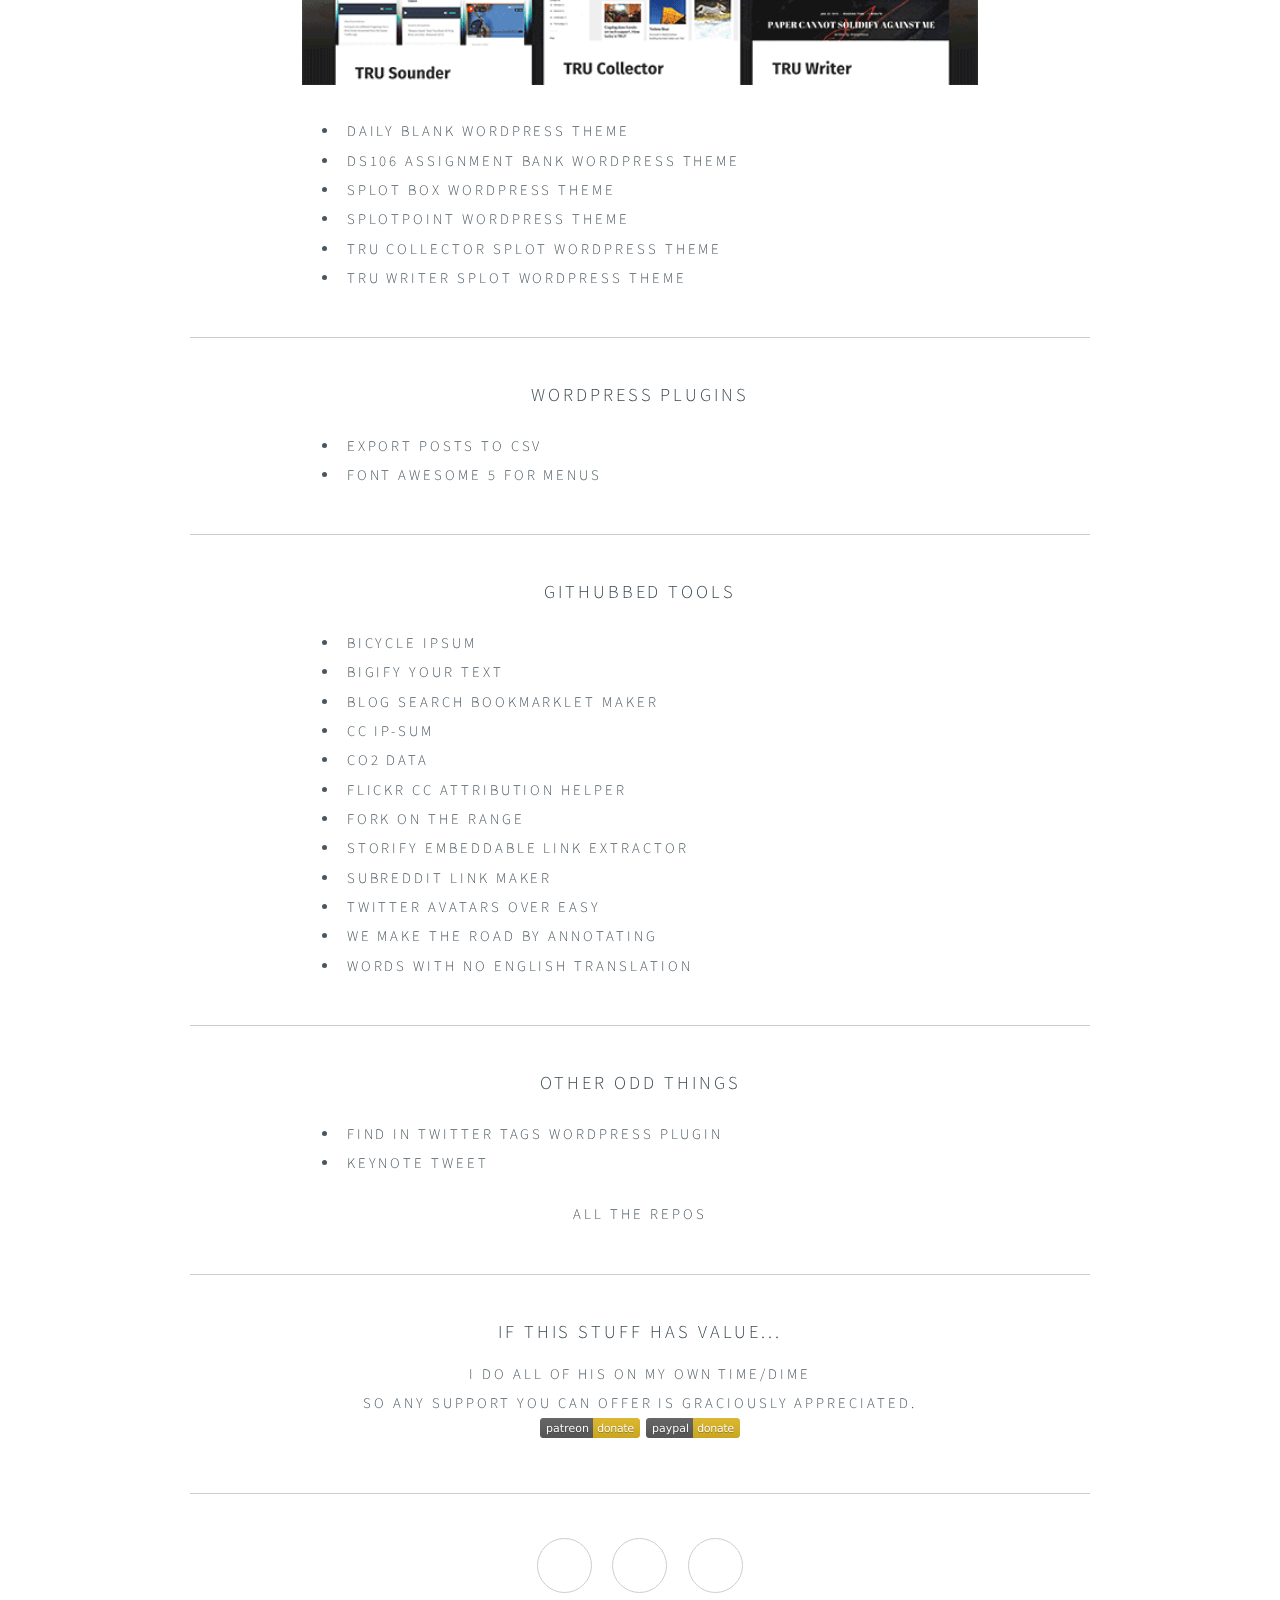
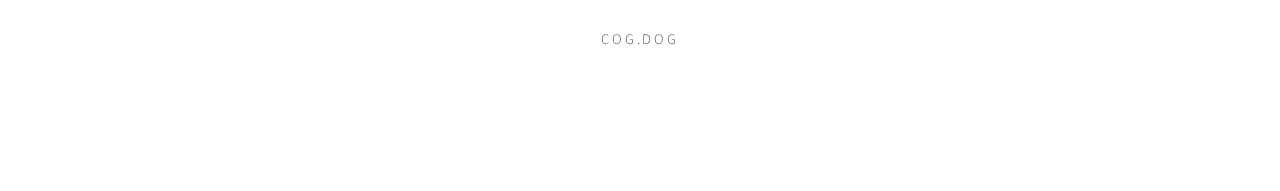
==== commit c3ecbc0f: "New STUFF" ====
--- a/index.html
+++ b/index.html
@@ -59,21 +59,22 @@
 							</ul>
 
 						<hr />					
-							<h2 id="splots">Wordpress Plugins</h2>
+							<h2 id="plugins">Wordpress Plugins</h2>
 							<ul style="text-align:left; margin:1.5em 15%">
 								<li><a href="https://github.com/cogdog/wp-posts2csv">Export Posts to CSV</a></li>
+								<li><a href="https://github.com/cogdog/font-awesome-5-menus">Font Awesome 5 For Menus</a></li>
 							
 							</ul>
 
 											
 						<hr />					
 						
-						<h2>GitHubbed  Sites</h2>
+						<h2 id="tools">GitHubbed Tools</h2>
 						<ul style="text-align:left; margin:1.5em 15%">
 							<li><a href="https://cogdog.github.io/bicycle-ipsum/">Bicycle Ipsum</a></li>
 							<li><a href="https://cogdog.github.io/bigify">Bigify Your Text</a></li>
 							<li><a href="http://cogdog.github.io/blog-search-maker">Blog Search Bookmarklet Maker</a></li>
-					<li><a href="http://cogdog.github.io/cc-ipsum">CC IP-SUM</a></li>			
+							<li><a href="http://cogdog.github.io/cc-ipsum">CC IP-SUM</a></li>			
 							<li><a href="https://cogdog.github.io/co2/">CO2 Data</a></li>
 							<li><a href="http://cogdog.github.io/flickr-cc-helper">Flickr CC Attribution Helper</a></li>
 							<li><a href="https://cogdog.github.io/fork-on-the-range/">Fork on the Range</a></li>
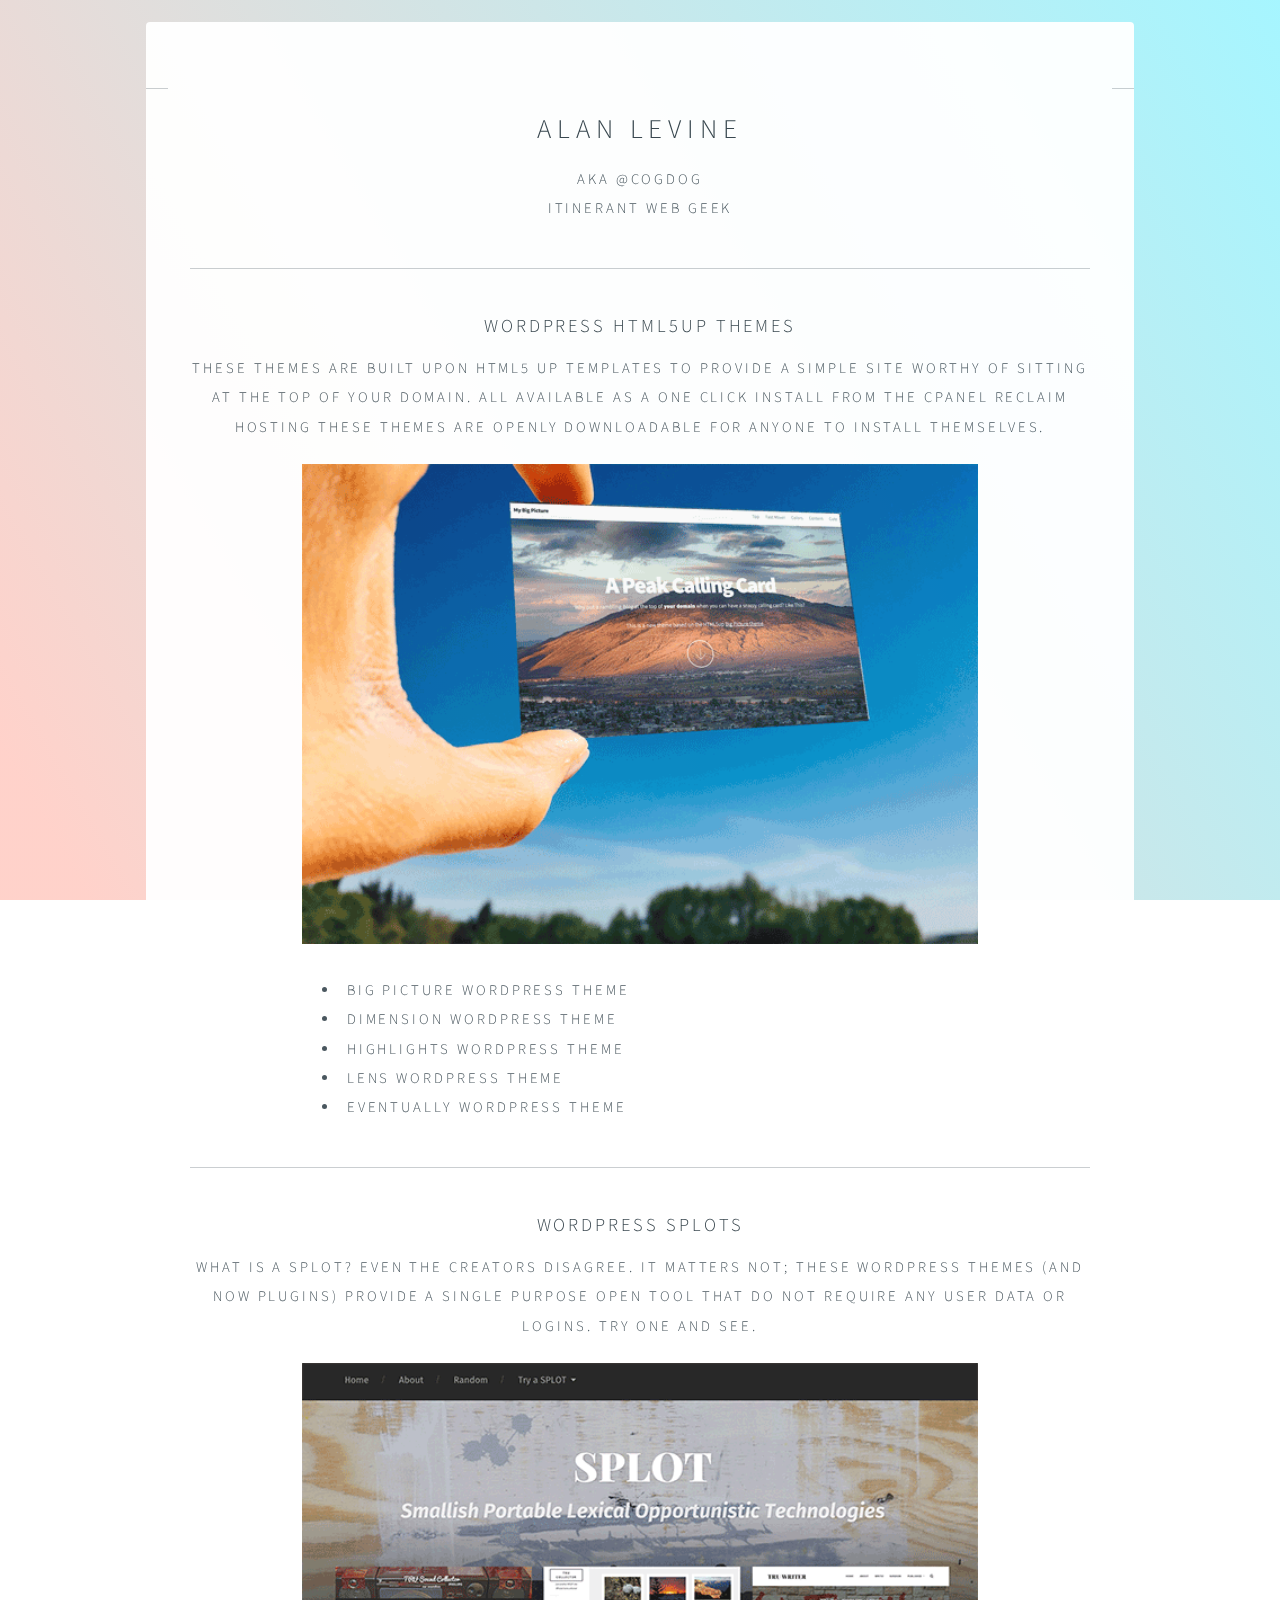
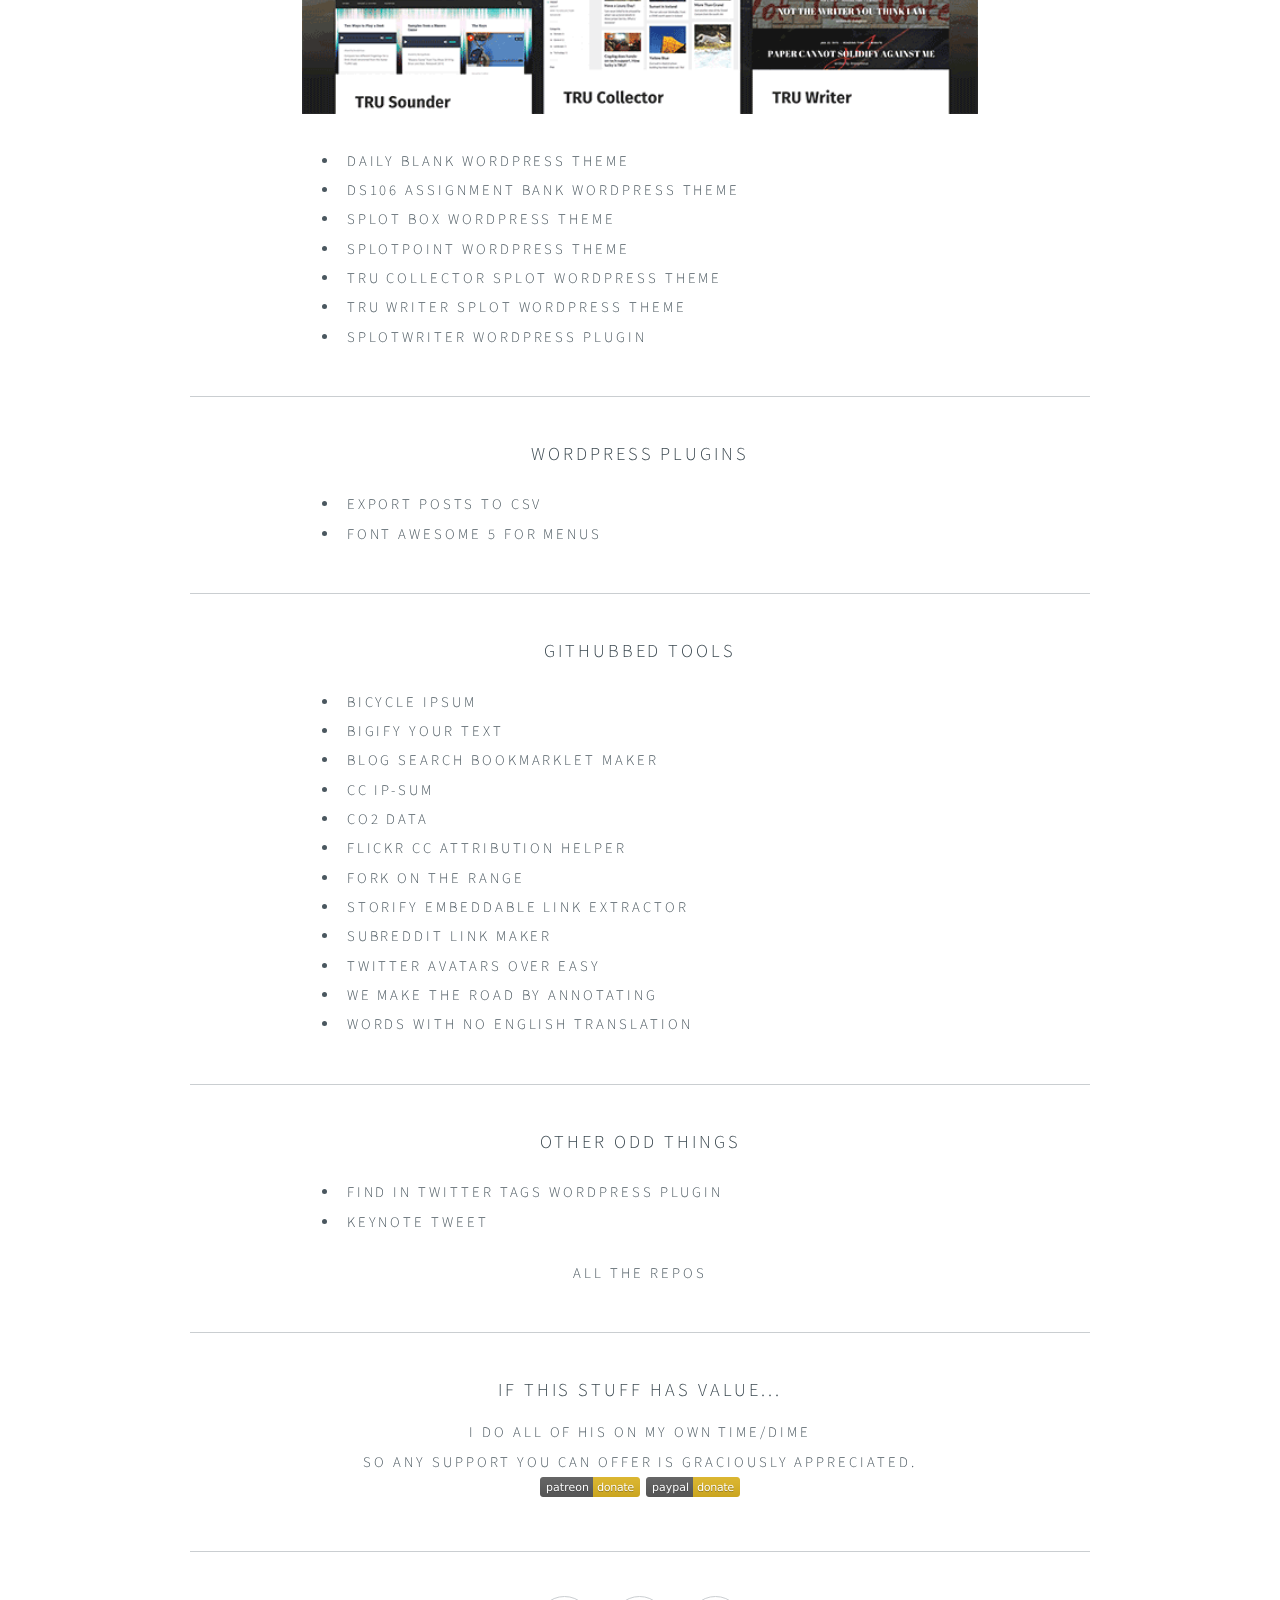
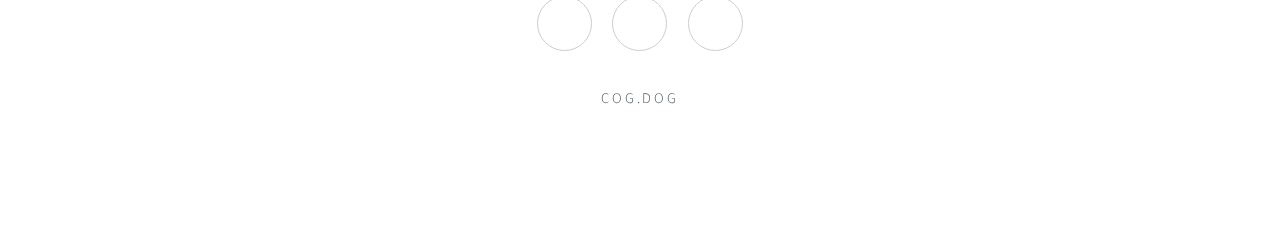
==== commit 7a6c58d1: "New Stuff to Hang Here" ====
--- a/index.html
+++ b/index.html
@@ -40,11 +40,12 @@
 							
 							<li><a href="https://github.com/cogdog/wp-highlights">Highlights Wordpress Theme</a></li>
 							<li><a href="https://github.com/cogdog/wp-lens">Lens Wordpress Theme</a></li>
+							<li><a href="https://github.com/cogdog/wp-eventually">Eventually Wordpress Theme</a></li>
 						</ul>
 						
 						<hr />					
-							<h2 id="splots">Wordpress SPLOT Themes</h2>
-							<p>What is a SPLOT? <a href="http://cogdogblog.com/2017/12/splot-origin-story/">Even the creators disagree</a>.  It matters not; these WordPress themes provide a single purpose open tool that do not require any user data or logins. Try one and see.</p>
+							<h2 id="splots">Wordpress SPLOTs</h2>
+							<p>What is a SPLOT? <a href="http://cogdogblog.com/2017/12/splot-origin-story/">Even the creators disagree</a>.  It matters not; these WordPress themes (and now plugins) provide a single purpose open tool that do not require any user data or logins. Try one and see.</p>
 							
 							<img width="75%" alt="splot-acronym" src="images/splot-acronym.gif">
 						<ul style="text-align:left; margin:1.5em 15%">
@@ -56,6 +57,7 @@
 							<li><a href="https://github.com/cogdog/splotpoint">SPLOTpoint Wordpress Theme</a></li>
 							<li><a href="https://github.com/cogdog/tru-collector">TRU Collector SPLOT Wordpress Theme</a></li>
 							<li><a href="https://github.com/cogdog/truwriter">TRU Writer SPLOT Wordpress Theme</a></li>
+							<li><a href="https://github.com/cogdog/splotwriter">SPLOTWriter Wordpress Plugin</a></li>
 							</ul>
 
 						<hr />					
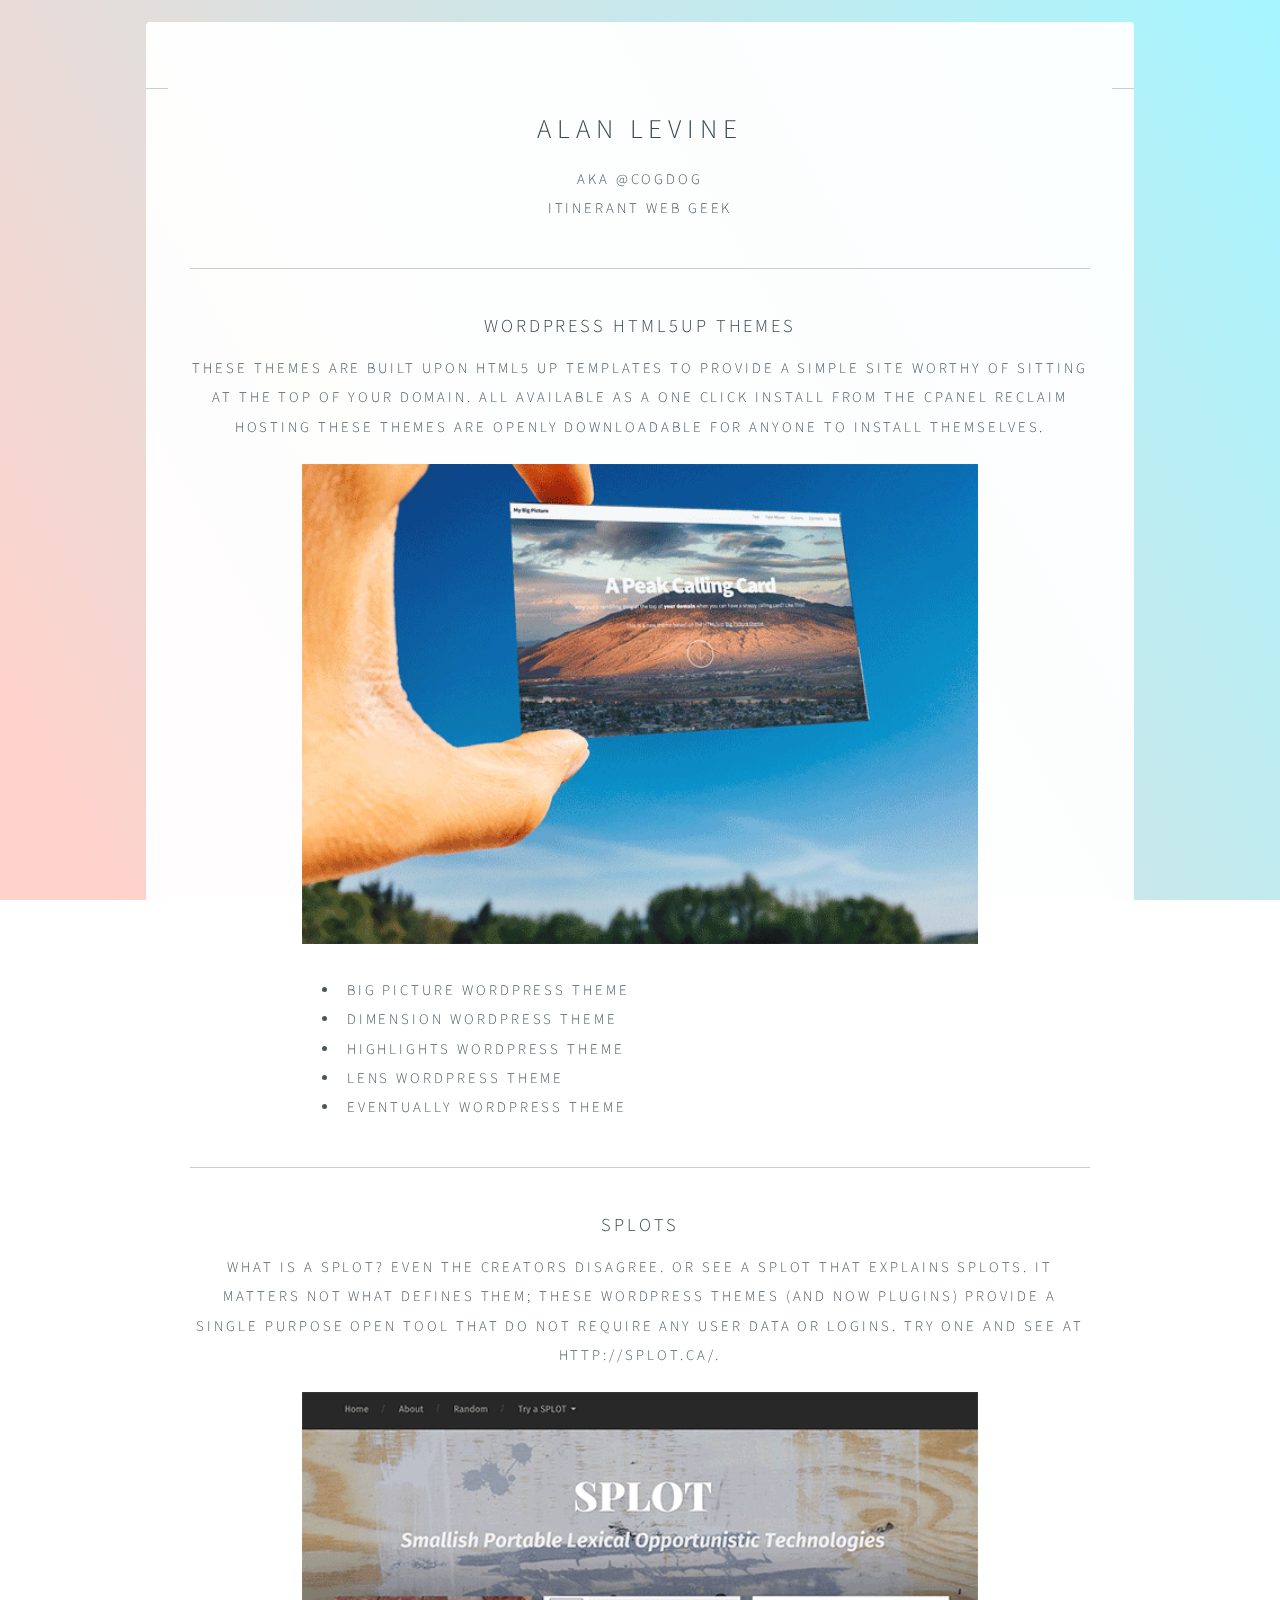
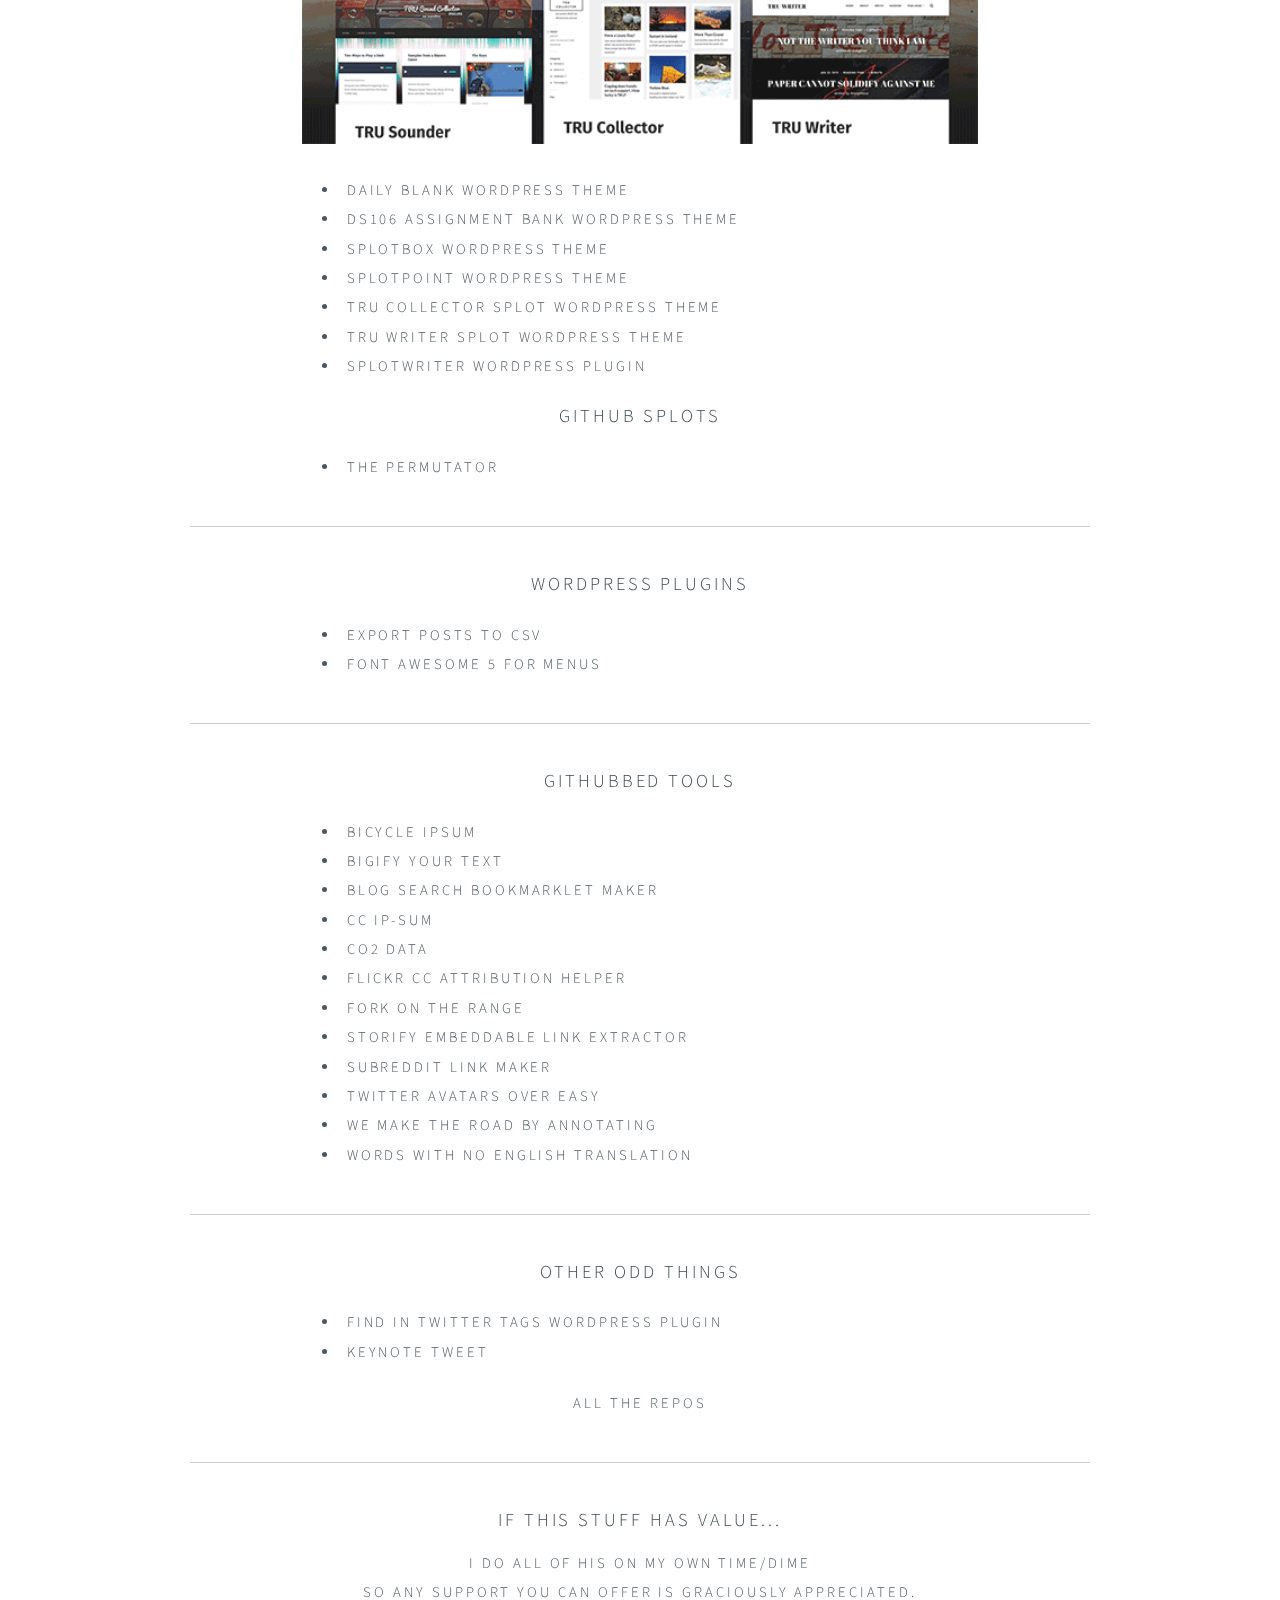
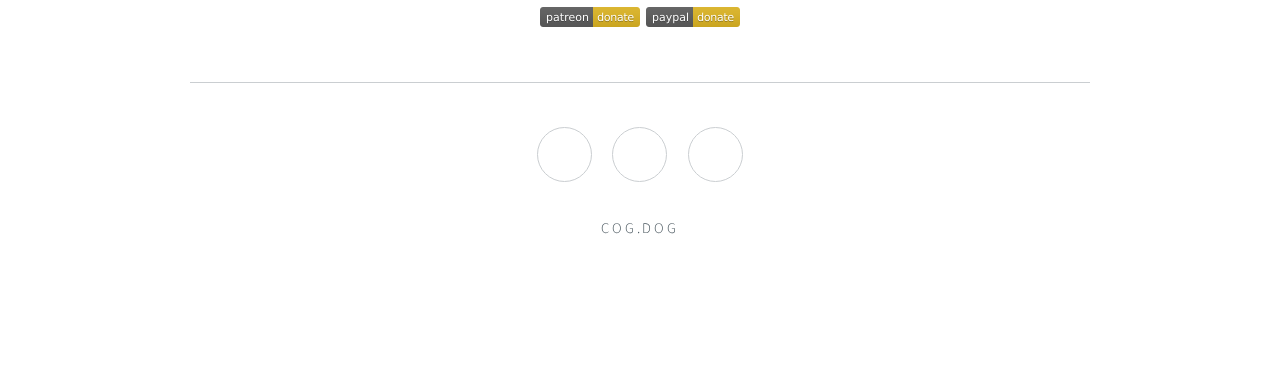
==== commit ef9d9de3: "More STUFF" ====
--- a/index.html
+++ b/index.html
@@ -44,8 +44,8 @@
 						</ul>
 						
 						<hr />					
-							<h2 id="splots">Wordpress SPLOTs</h2>
-							<p>What is a SPLOT? <a href="http://cogdogblog.com/2017/12/splot-origin-story/">Even the creators disagree</a>.  It matters not; these WordPress themes (and now plugins) provide a single purpose open tool that do not require any user data or logins. Try one and see.</p>
+							<h2 id="splots">SPLOTs</h2>
+							<p>What is a SPLOT? <a href="http://cogdogblog.com/2017/12/splot-origin-story/">Even the creators disagree</a>. Or see a <a href="http://show.cogdog.casa/splot/">SPLOT that Explains SPLOTs</a>.  It matters not what defines them; these WordPress themes (and now plugins) provide a single purpose open tool that do not require any user data or logins. Try one and see at <a href="http://splot.ca/">http://splot.ca/</a>.</p>
 							
 							<img width="75%" alt="splot-acronym" src="images/splot-acronym.gif">
 						<ul style="text-align:left; margin:1.5em 15%">
@@ -53,11 +53,18 @@
 
 							<li><a href="https://github.com/cogdog/dailyblank">Daily Blank Wordpress Theme</a></li>
 							<li><a href="https://github.com/cogdog/ds106bank">DS106 Assignment Bank Wordpress Theme</a></li>
-							<li><a href="https://github.com/cogdog/splotbox">SPLOT Box Wordpress Theme</a></li>		
+							<li><a href="https://github.com/cogdog/splotbox">SPLOTBox Wordpress Theme</a></li>		
 							<li><a href="https://github.com/cogdog/splotpoint">SPLOTpoint Wordpress Theme</a></li>
 							<li><a href="https://github.com/cogdog/tru-collector">TRU Collector SPLOT Wordpress Theme</a></li>
 							<li><a href="https://github.com/cogdog/truwriter">TRU Writer SPLOT Wordpress Theme</a></li>
 							<li><a href="https://github.com/cogdog/splotwriter">SPLOTWriter Wordpress Plugin</a></li>
+							</ul>
+							
+							
+							<h2 id="splots">GitHub SPLOTs</h2>
+							
+							<ul style="text-align:left; margin:1.5em 15%">
+							<li>T<a href="https://github.com/cogdog/permutator">he Permutator</a></li>
 							</ul>
 
 						<hr />					
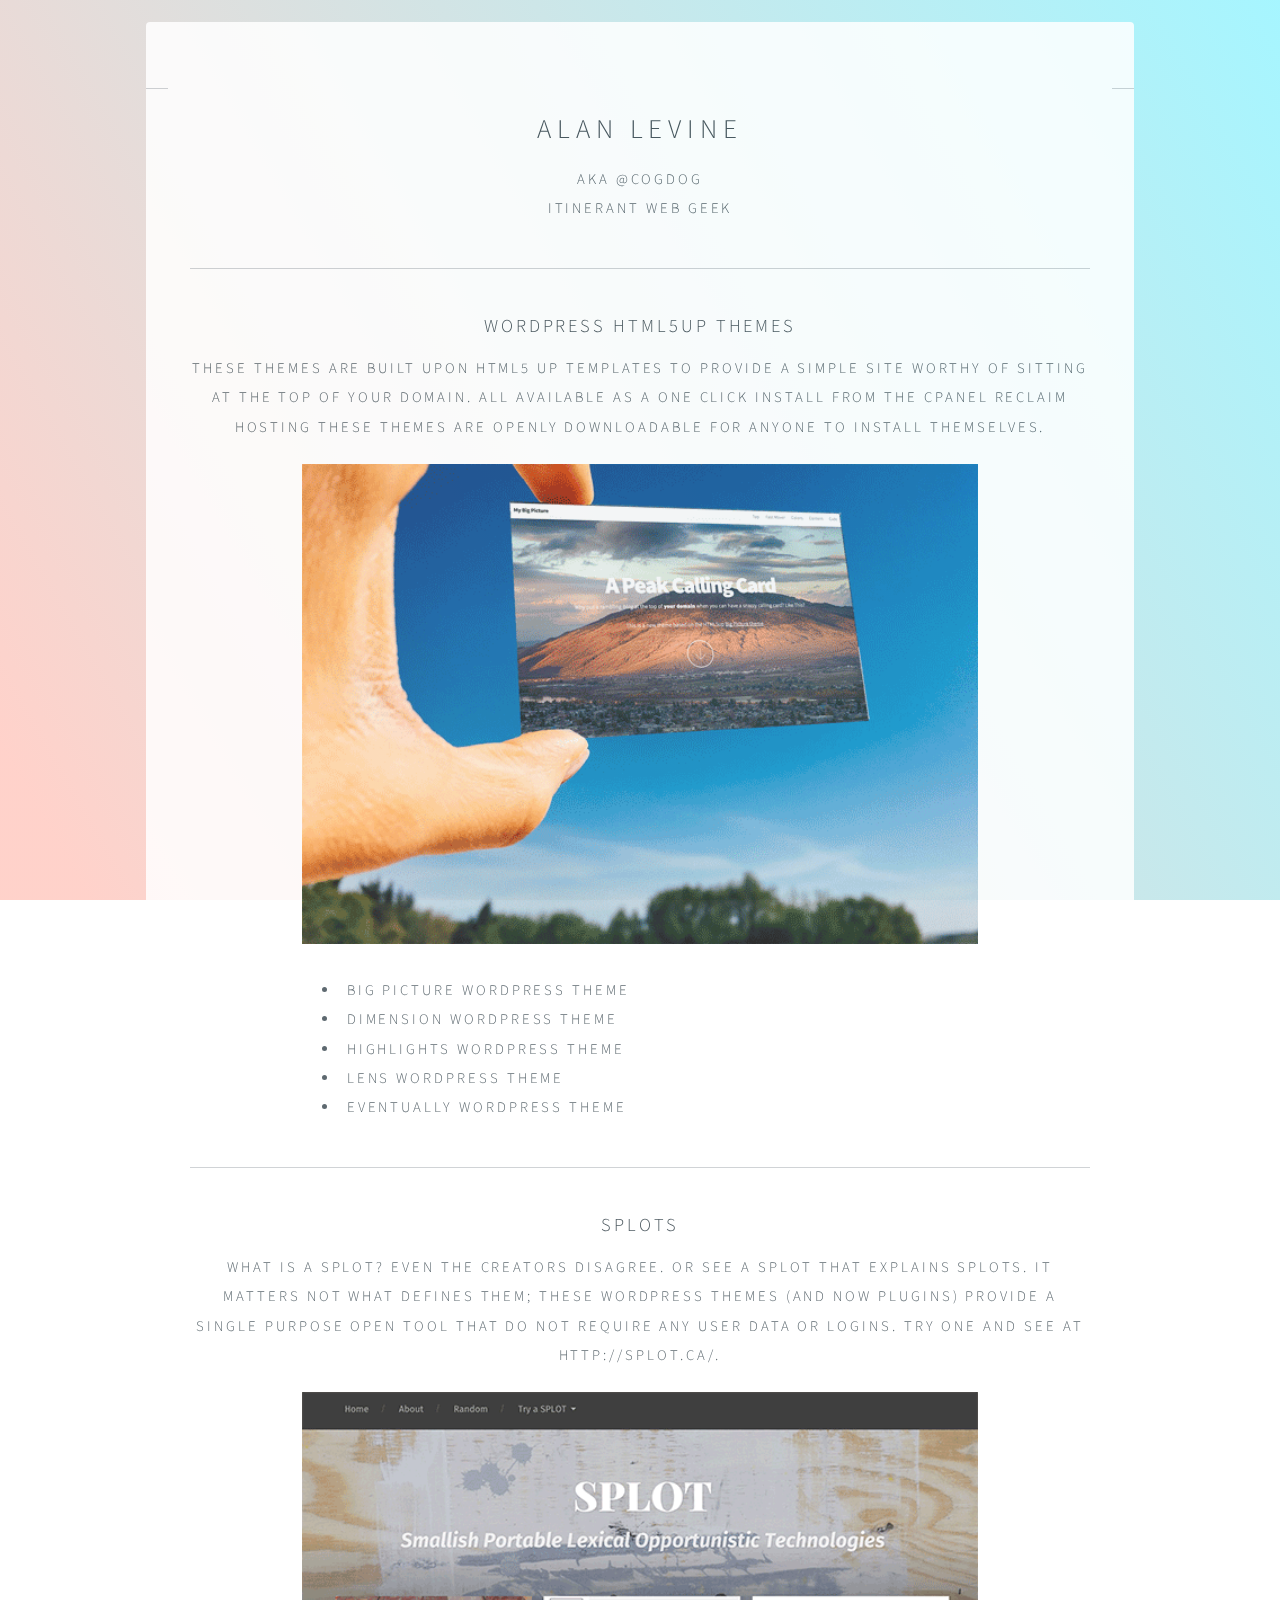
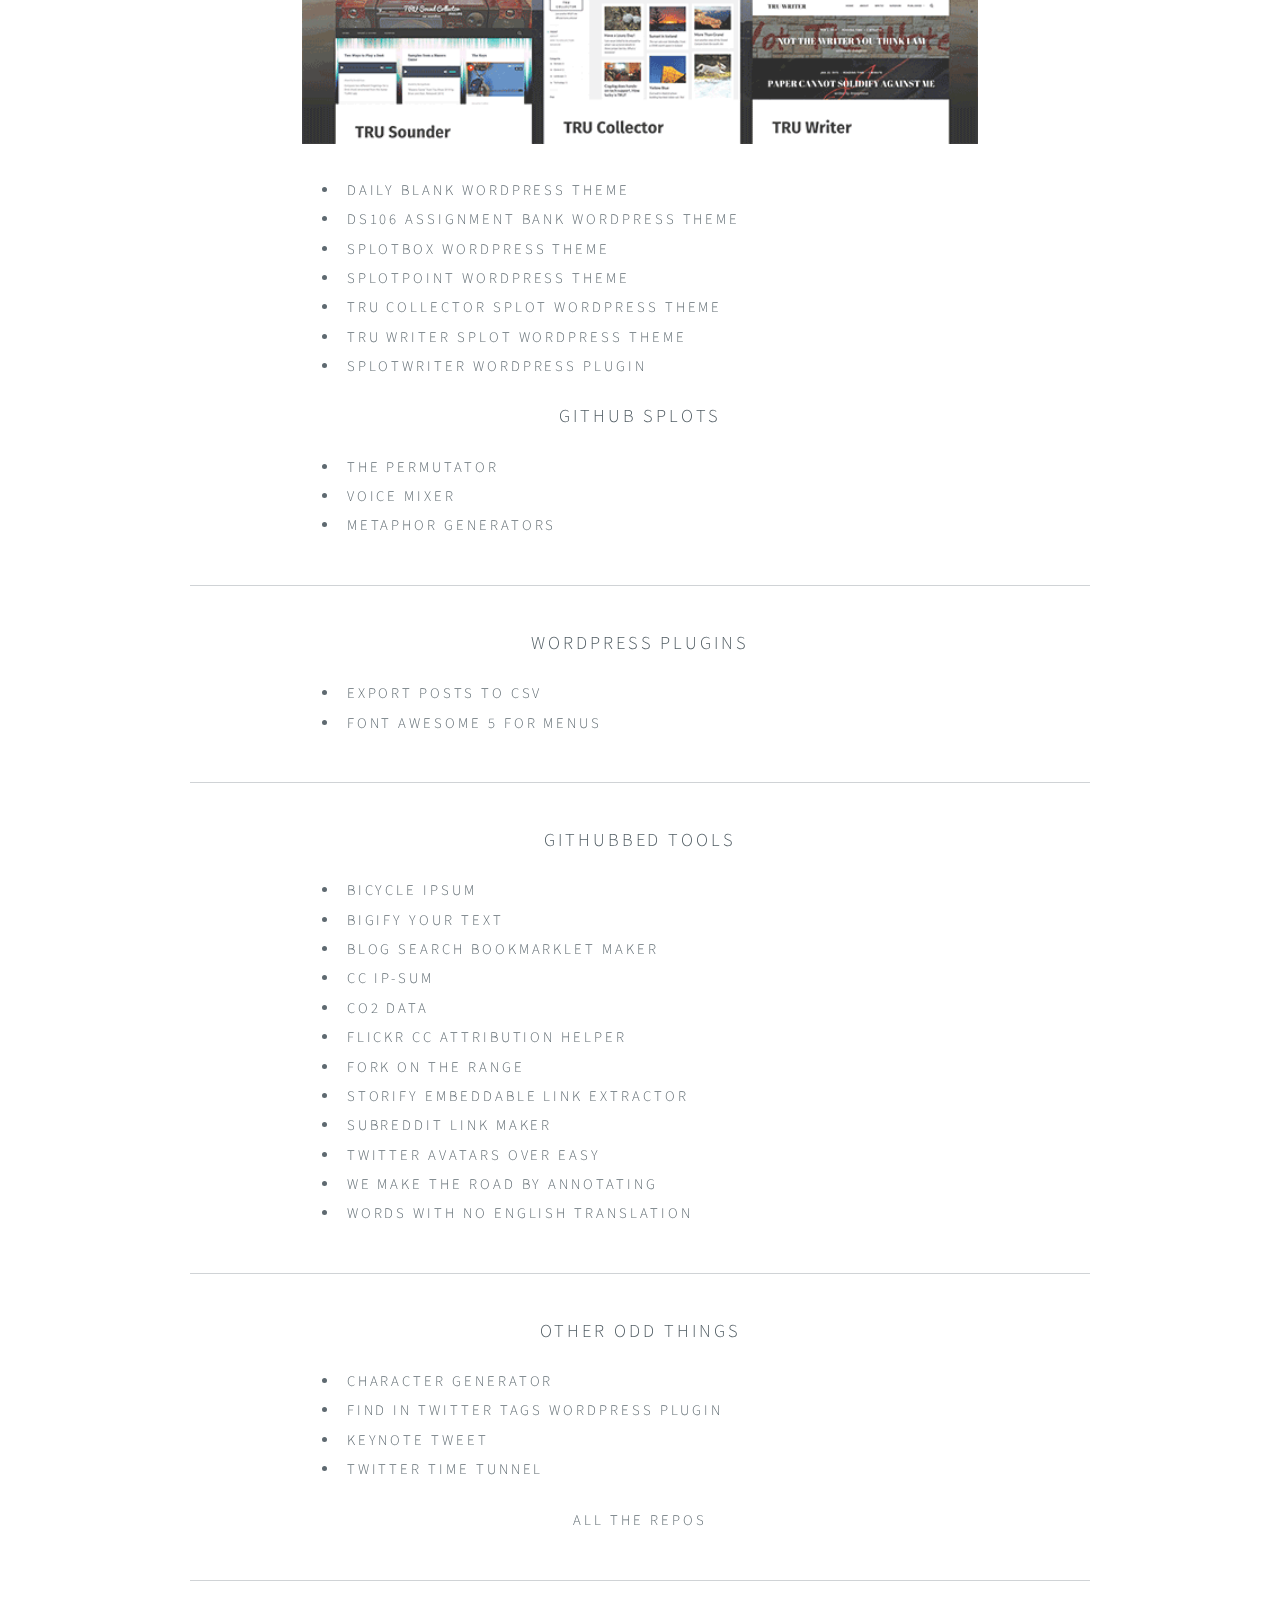
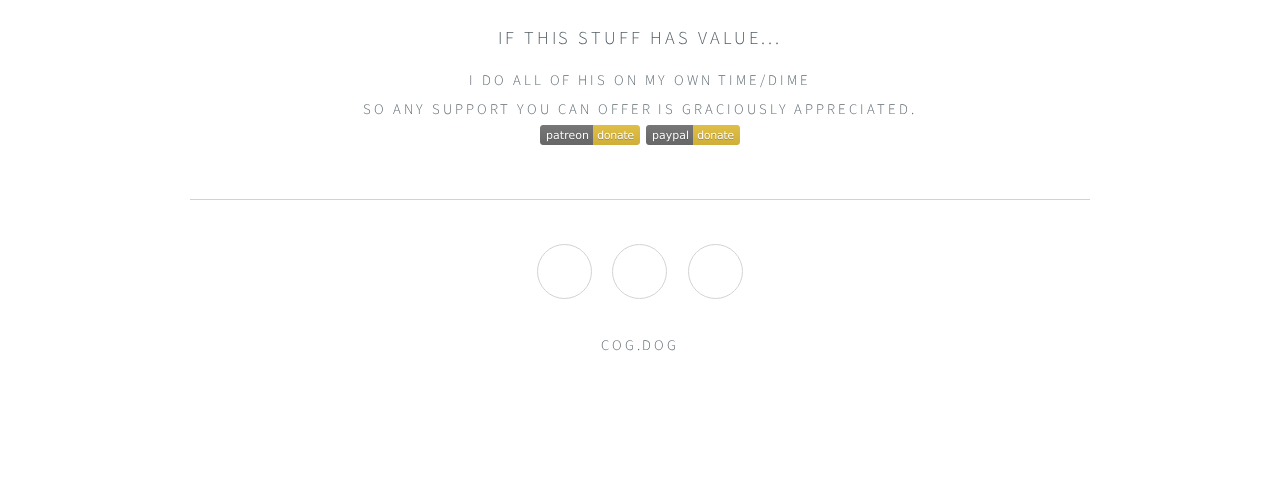
==== commit f1ba00fe: "New Links" ====
--- a/index.html
+++ b/index.html
@@ -64,7 +64,9 @@
 							<h2 id="splots">GitHub SPLOTs</h2>
 							
 							<ul style="text-align:left; margin:1.5em 15%">
-							<li>T<a href="https://github.com/cogdog/permutator">he Permutator</a></li>
+							<li><a href="https://github.com/cogdog/permutator">The Permutator</a></li>
+							<li><a href="https://github.com/cogdog/voicemixer">Voice Mixer</a></li>
+							<li><a href="https://github.com/cogdog/edtechaphors">Metaphor Generators</a></li>
 							</ul>
 
 						<hr />					
@@ -100,9 +102,10 @@
 						<h2>Other Odd Things</h2>
 						<ul style="text-align:left; margin:1.5em 15%">
 						
-							
+							<li><a href="https://github.com/cogdog/charactercuber">Character Generator</a></li>
 							<li><a href="https://github.com/cogdog/find-in-tags">Find in Twitter TAGS Wordpress Plugin</a></li>							
 							<li><a href="https://github.com/cogdog/Keynote-Tweet">Keynote Tweet</a></li>
+							<li><a href="https://github.com/cogdog/twittertimetunnel">Twitter Time Tunnel</a></li>
 							</ul>
 						
 						<p style="text-align:center"><a href="https://github.com/cogdog?tab=repositories">all the repos</a></p>
--- a/assets/css/main.css
+++ b/assets/css/main.css
@@ -120,8 +120,9 @@
 		}
 
 		body.is-loading:after {
-			opacity: 1;
-		}
+			opacity:1.0;
+		}	
+		
 
 /* Type */
 
@@ -709,7 +710,7 @@
 		background: #ffffff;
 		border-radius: 4px;
 		cursor: default;
-		opacity: 0.95;
+		opacity: 0.85;
 		text-align: center;
 		-moz-transform-origin: 50% 50%;
 		-webkit-transform-origin: 50% 50%;
@@ -772,6 +773,7 @@
 			-ms-transform: rotateX(15deg);
 			transform: rotateX(15deg);
 		}
+
 
 /* Footer */
 
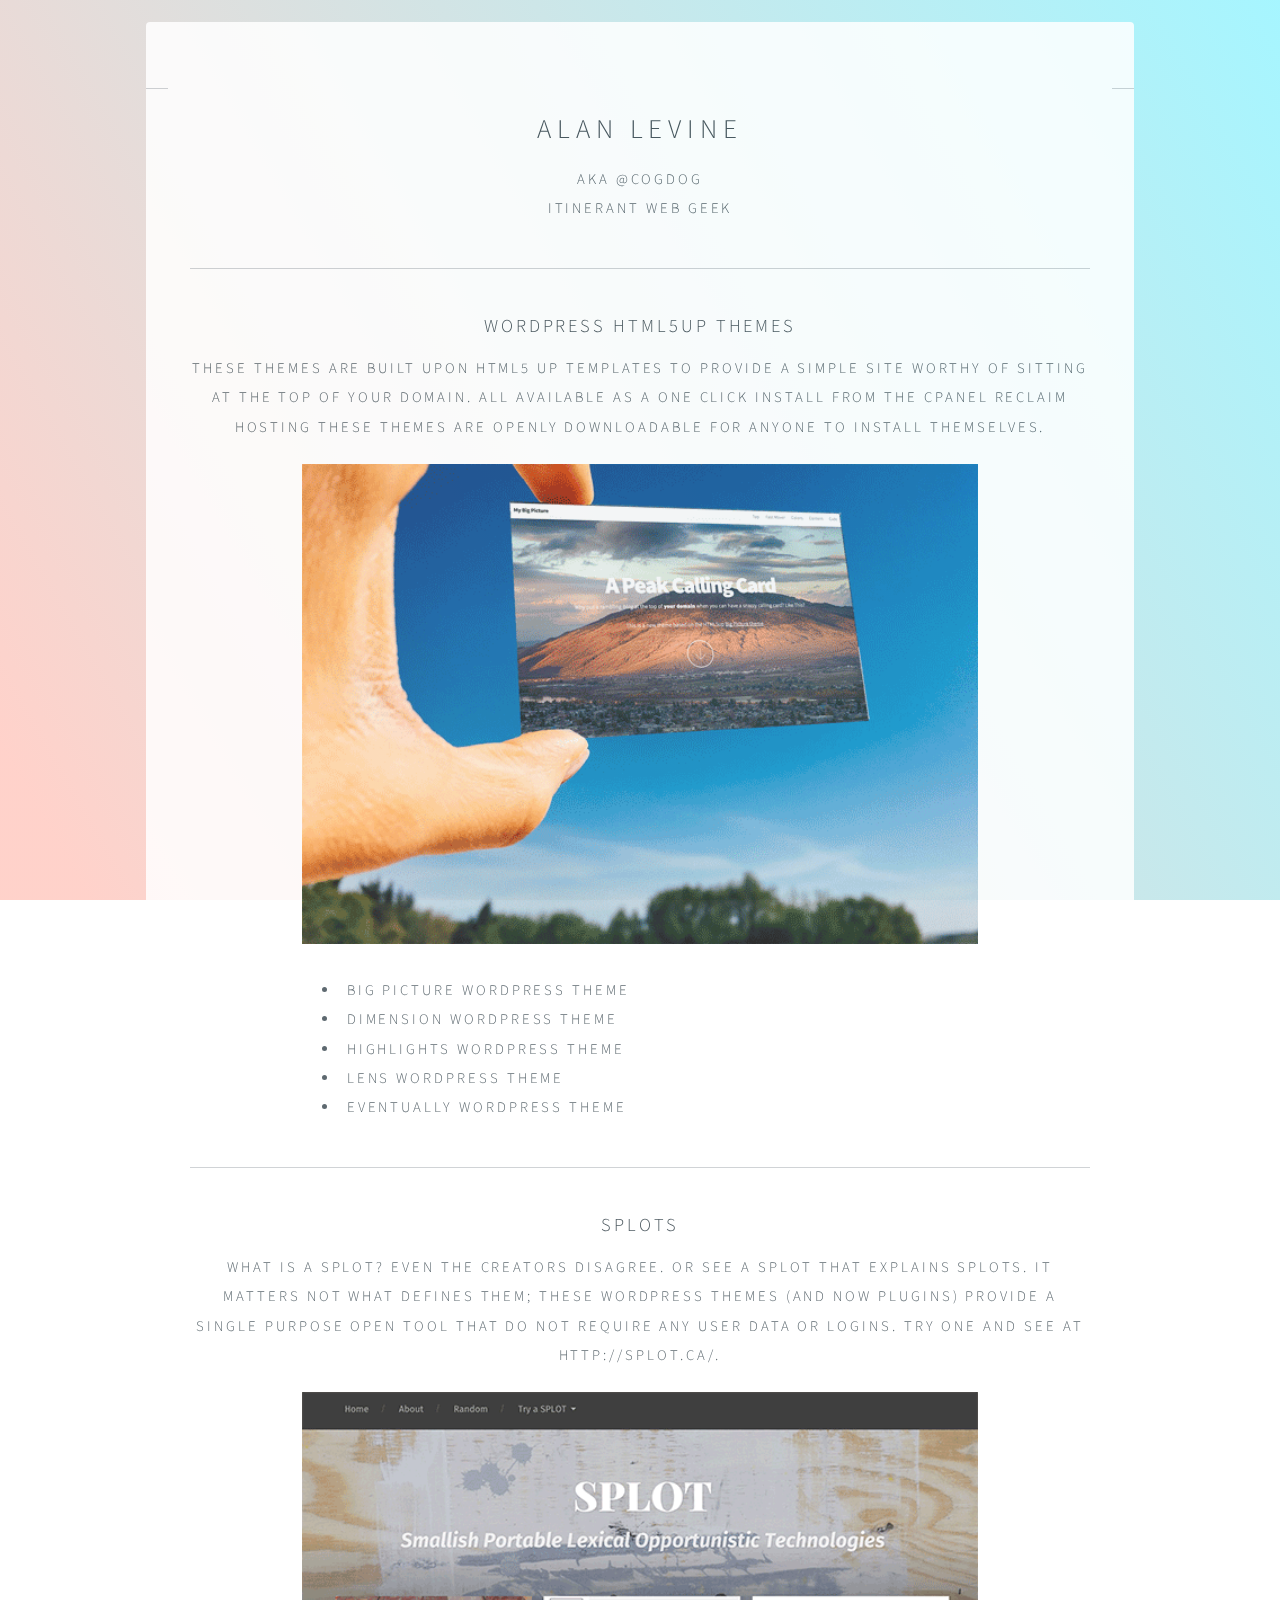
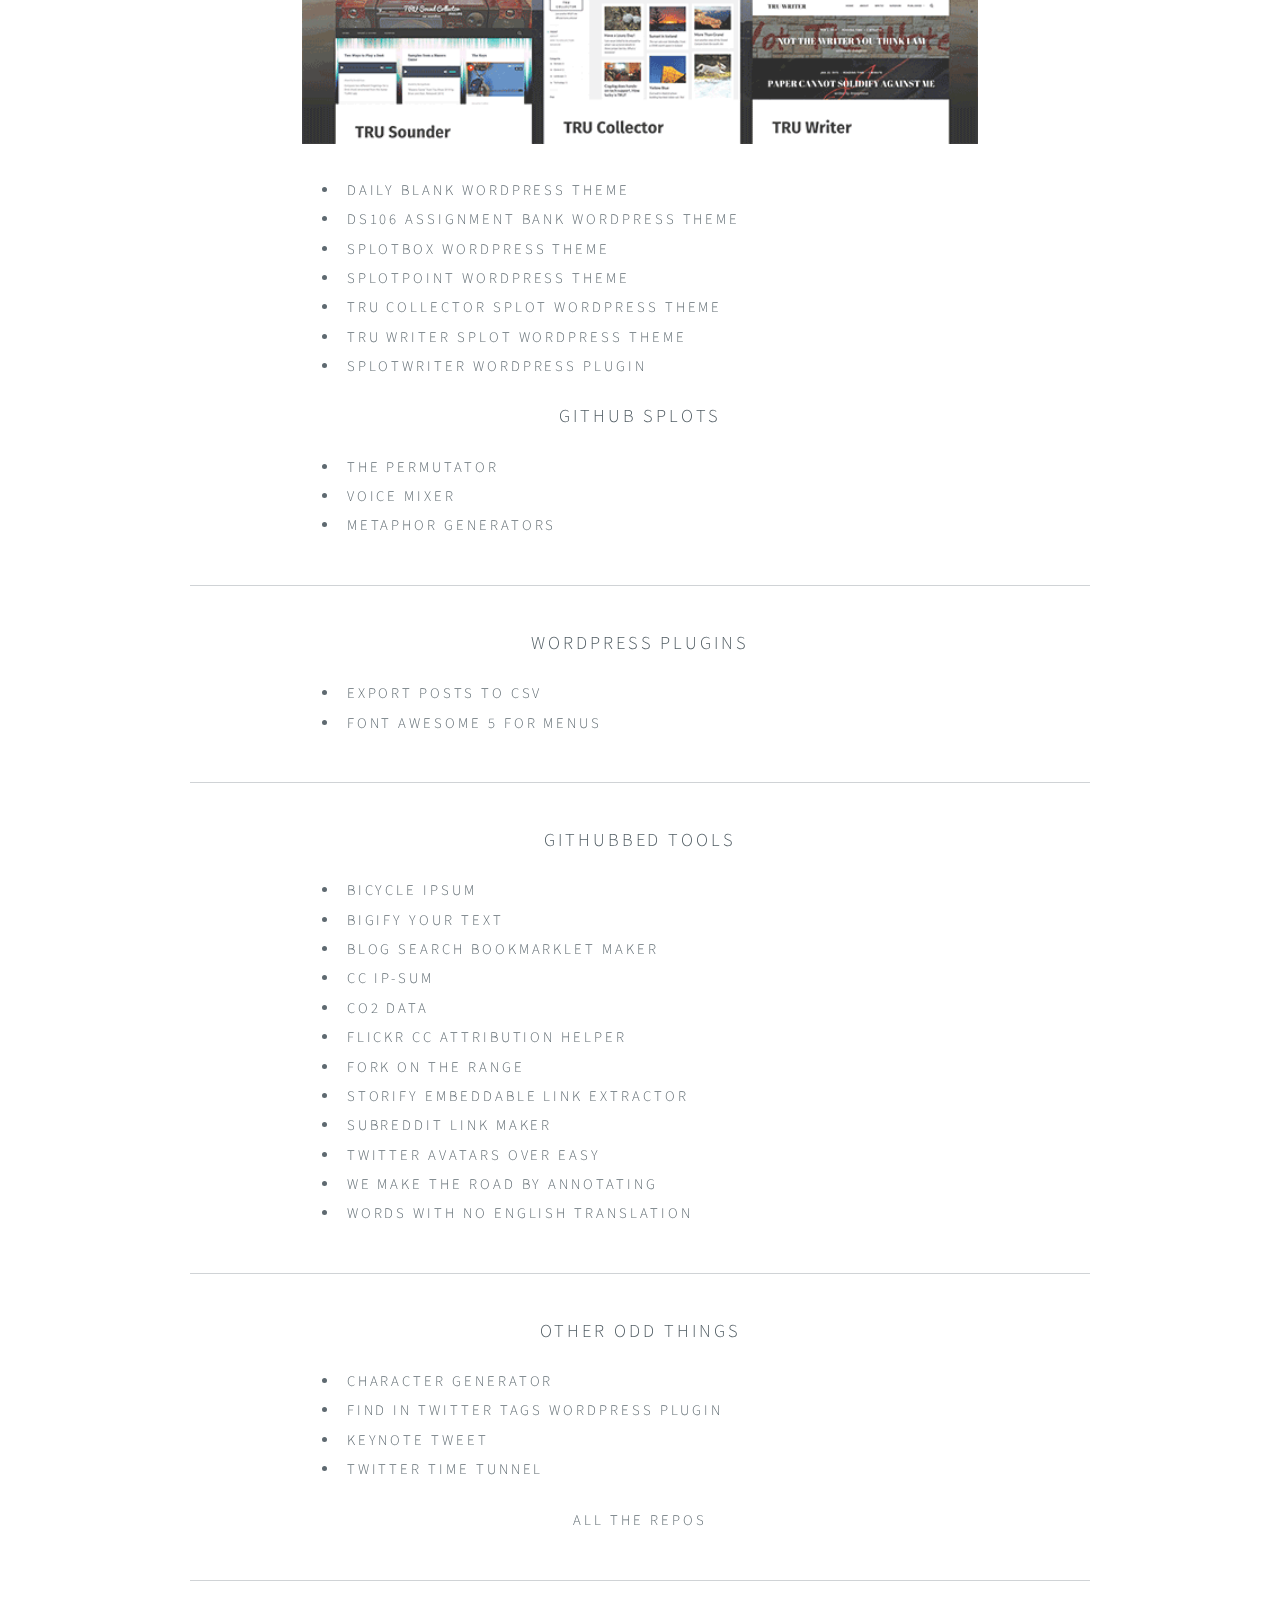
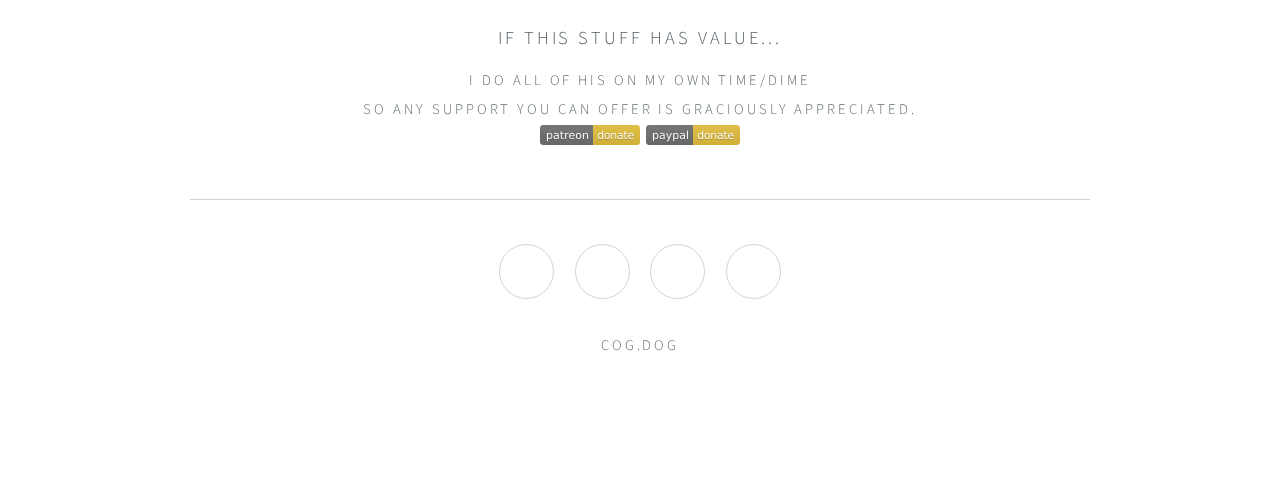
==== commit 581c6276: "Update index.html" ====
--- a/index.html
+++ b/index.html
@@ -127,6 +127,7 @@
 						<footer>
 							<ul class="icons">
 								<li><a href="http://github.com/cogdog" class="fa-github">GitHub</a></li>
+								<li><a rel="me" href="https://cosocial.ca/@cogdog" class="fa-exclamation-circle">Mastodon</a></li>
 								<li><a href="http://twitter.com/cogdog" class="fa-twitter">Twitter</a></li>
 								<li><a href="http://flickr.com/photos/cogdog" class="fa-flickr">Instagram</a></li>
 								
@@ -155,4 +156,4 @@
 			</script>
 
 	</body>
-</html>+</html>
